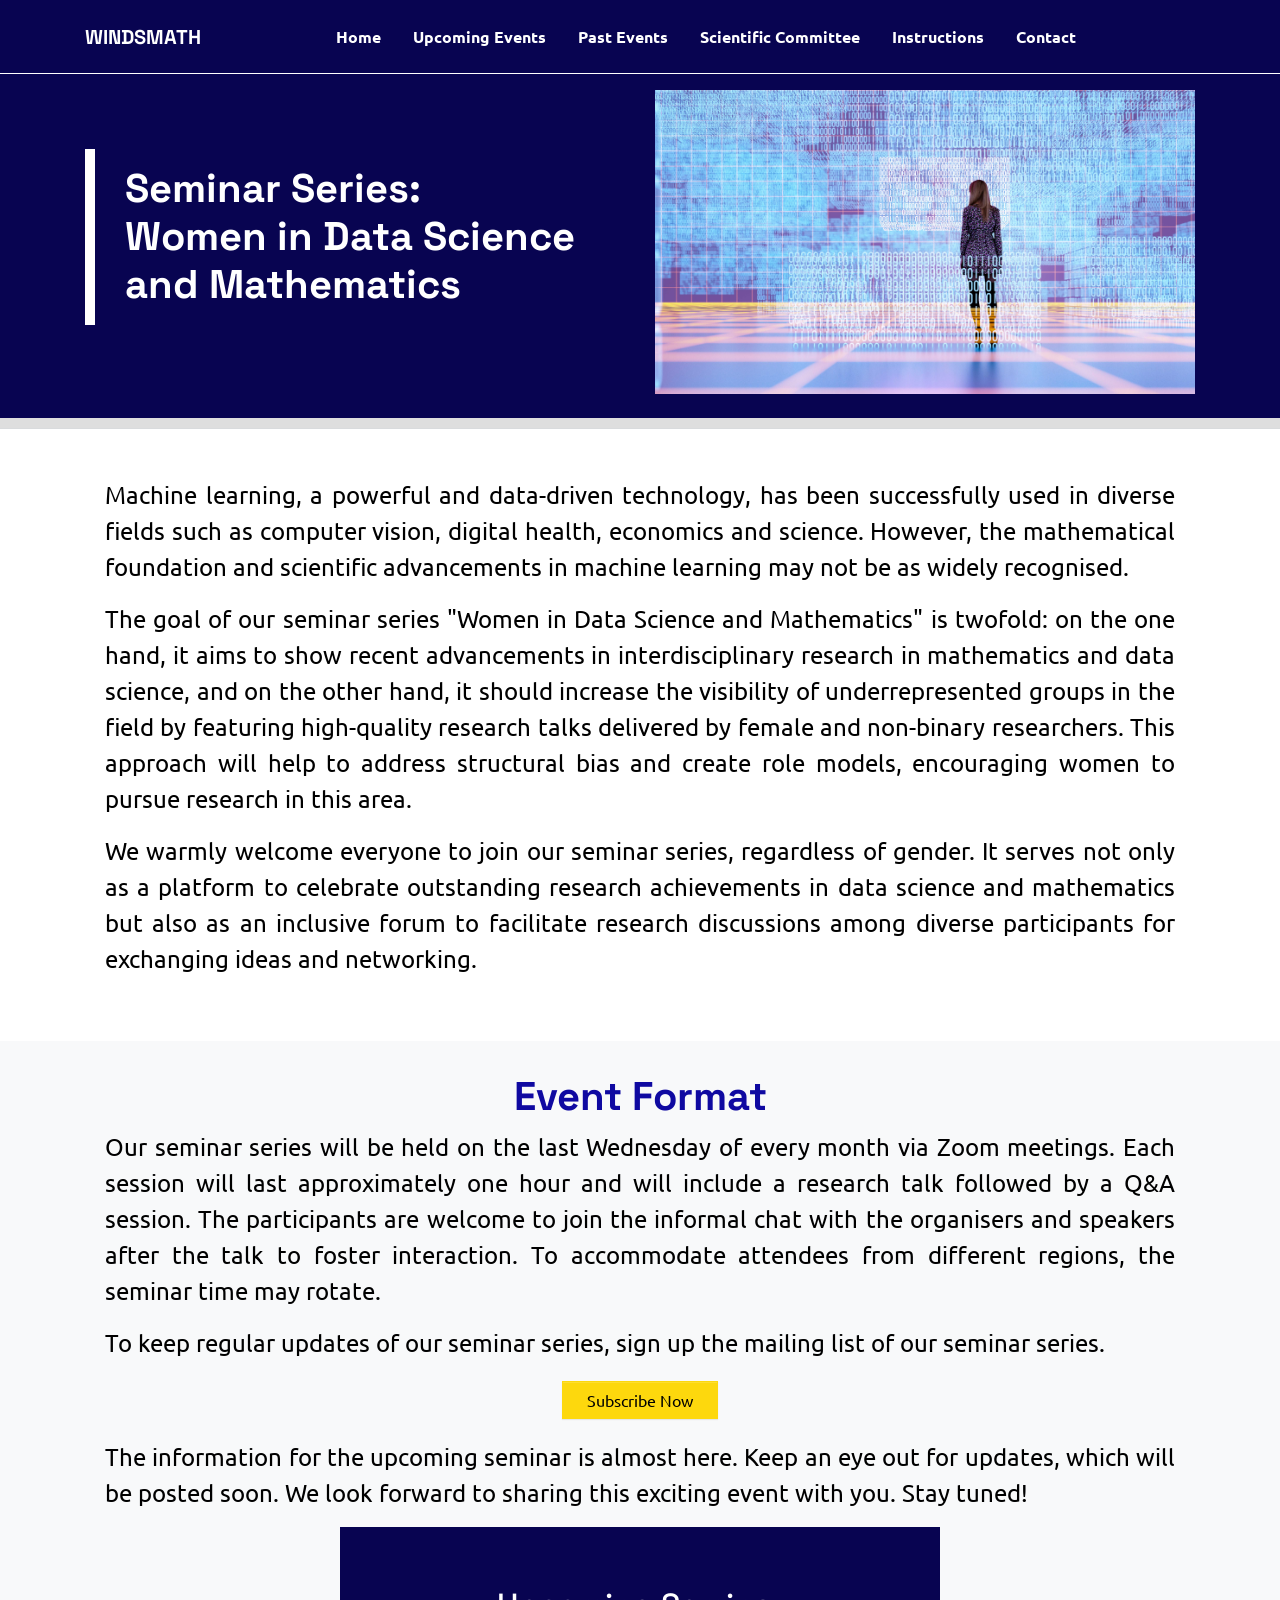
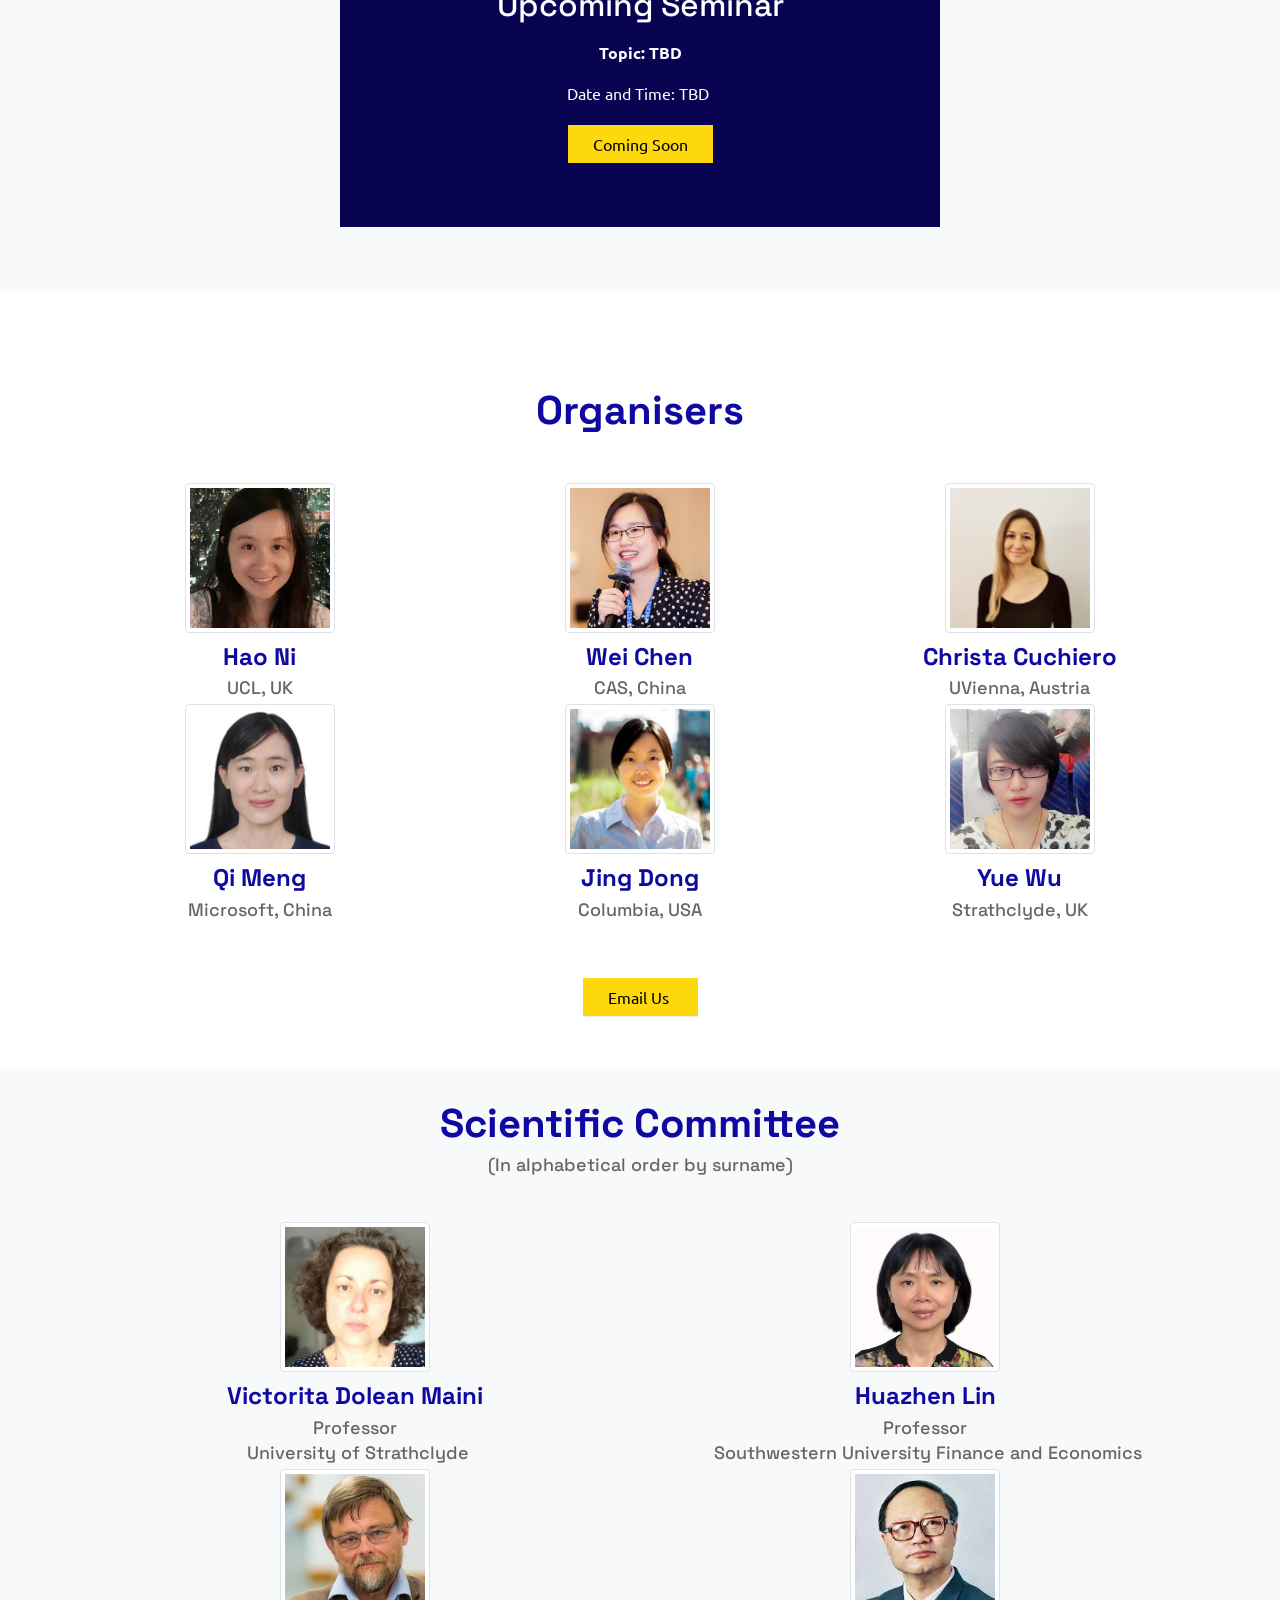
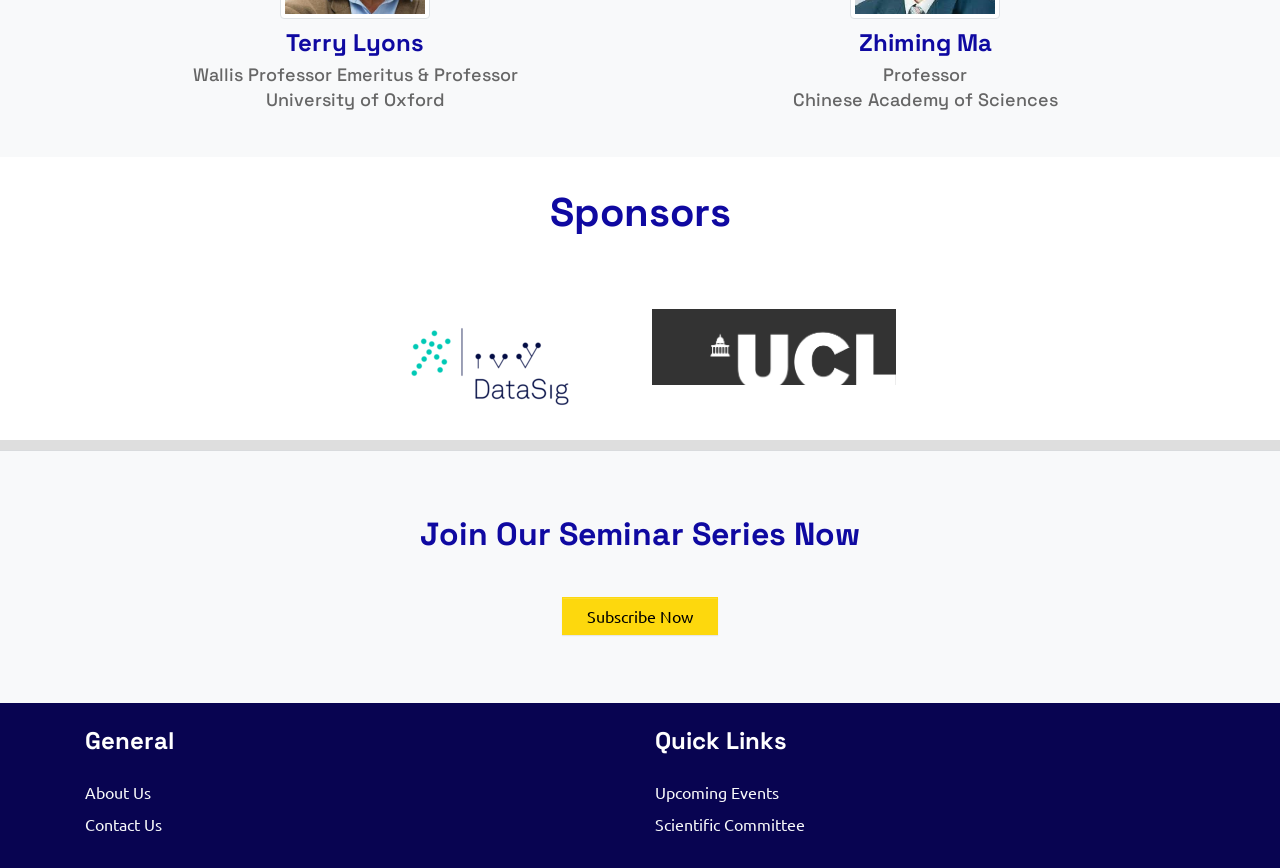
==== index.html @ 0c55e253 "1026finished" ====
<!DOCTYPE html>
<html lang="en">
    <head>
        <meta charset="utf-8">
        <meta http-equiv="X-UA-Compatible" content="IE=edge">
        <meta name="viewport" content="width=device-width, initial-scale=1, shrink-to-fit=no">
        <meta name="description" content="">
        <meta name="author" content="">
        <link rel="stylesheet" href="assets/css/app.css">
        <!-- Bootstrap core CSS -->
        <link href="bootstrap_theme/bootstrap.css" rel="stylesheet" type="text/css">
        <!-- Custom styles for this template -->
        <link rel="stylesheet" href="blocks.css">
        <link href="style.css" rel="stylesheet">
        <title>Women in Data Science and Mathematics</title>
        <script src="navbar.js"></script>
    </head>
    <body class="text-muted">
        <main>
            <nav class="bg-secondary navbar navbar-dark navbar-expand-lg shadow-none sticky-top"> 
                <div class="container"> <a class="align-items-center d-inline-flex fw-bold h4 mb-0 navbar-brand text-primary text-uppercase" href="#">
    <span class="text-white">WINDSMATH</span>
  </a>
                    <button class="navbar-toggler" type="button" data-toggle="collapse" data-target="#navbarNavDropdown-2" aria-controls="navbarNavDropdown-2" aria-expanded="false" aria-label="Toggle navigation"> <span class="navbar-toggler-icon"></span> 
</button>                   
                   <div class="collapse navbar-collapse" id="navbarNavDropdown-2"> 
                        <ul class="me-auto ms-auto navbar-nav"> 
                            <li class="nav-item"> <a class="nav-link p-lg-3 text-white" href="index.html"><strong>Home</strong></a> </li>
                            <li class="nav-item"> <a class="nav-link p-lg-3 text-white" href="upcoming_event.html"><strong>Upcoming Events</strong></a> </li>
                            <li class="nav-item"> <a class="nav-link p-lg-3 text-white" href="past_event.html"><strong>Past Events</strong></a> </li>
                            <li class="nav-item"> <a class="nav-link p-lg-3 text-white" href="index.html#scientific-section"><strong>Scientific Committee</strong></a> </li>
                            <li class="nav-item"> <a class="nav-link p-lg-3 text-white" href="Instructions.html"><strong>Instructions</strong></a> </li>
                            <li class="nav-item"> <a class="nav-link p-lg-3 text-white" href="contact.html"><strong>Contact</strong></a> </li>
                        </ul>            
                    </div>                     
                </div>                 
            </nav>
            
            
            <section class="pb-2 pt-3 text-center" style="background-color: #080451;">
  <div class="container pb-3">
    <div class="row align-items-center">
      <div class="col-md-10 col-lg-6 me-auto ms-auto text-start">
        <h2 class="fw-bold h1 text-white py-3" style="position: relative; padding-left: 1em;">
  <span style="position: absolute; top: 0; bottom: 0; left: 0; width: 0.25em; background-color: white;"></span>
  <span class="d-block">Seminar Series:</span>
  <span class="d-block">Women in Data Science and Mathematics</span>
</h2>
<!--        <div class="row justify-content-center">-->
                <div class="row">
          <div class="col-auto">
            
          </div>
        </div>
      </div>
      <div class="col-lg-6 d-none d-lg-block">
        <img src="img/background3.jpg" alt="Image" class="img-fluid">
      </div>
    </div>
  </div>
</section>
            <hr style="border-top: 10px solid gray; margin: 0;">
<section class="py-5" style="background-color: #FFFFFF;">
  <div class="container" style="text-align: justify;">
      <p class="container-1" style = "color: black">Machine learning, a powerful and data-driven technology, has been successfully used in diverse fields such as computer vision, digital health, economics and science. However, the mathematical foundation and scientific advancements in machine learning may not be as widely recognised.</p>
      <p class="container-1" style="color: black">The goal of our seminar series "Women in Data Science and Mathematics" is twofold: on the one hand, it aims to show recent advancements in interdisciplinary research in mathematics and data science, and on the other hand, it should increase the visibility of underrepresented groups in the field by featuring high-quality research talks delivered by female and non-binary researchers. This approach will help to address structural bias and create role models, encouraging women to pursue research in this area.</p>
      <p class="container-1" style="color: black">We warmly welcome everyone to join our seminar series, regardless of gender. It serves not only as a platform to celebrate outstanding research achievements in data science and mathematics but also as an inclusive forum to facilitate research discussions among diverse participants for exchanging ideas and networking.</p>
    </div>
</section>
            <section class="pb-2 pt-4 text-center text-white-50 bg-light" > 
                <div class="container pb-2 pt-2">
                    <h3 class="fw-bold h1 mb-2 text-primary">Event Format</h3>
                    
                    <p class="container-1" style="color: black">Our seminar series will be held on the last Wednesday of every month via Zoom meetings. Each session will last approximately one hour and will include a research talk followed by a Q&amp;A session. The participants are welcome to join the informal chat with the organisers and speakers after the talk to foster interaction. To accommodate attendees from different regions, the seminar time may rotate.</p>
                    <p class="container-1" style="color: black">To keep regular updates of our seminar series, sign up the mailing list of our seminar series. &nbsp;</p>
                    <div class="d-inline-flex flex-wrap gap-2 justify-content-center py-1 mb-3">
<a href="https://forms.office.com/e/7ZRLndfKfM" class="btn btn-primary pe-4 ps-4">Subscribe Now</a>
</div>
<!--                    <p class="container-1" style="color: black">To register for a specific event, simply click on the 'Event Registration' button. The next seminar information can be found as below.</p>-->
                    <p class="container-1" style="color: black">The information for the upcoming seminar is almost here. Keep an eye out for updates, which will be posted soon. We look forward to sharing this exciting event with you. Stay tuned!</p>
                    
                    
                     
              <div class="mx-auto mb-5 nextmeeting_size" style="background: #080451; background-size: cover; padding: 0px;">
        <div class="d-flex flex-column justify-content-center h-100 align-items-center text-white" style="background-color: #080451; height: 300px; padding: 10px;">
          <h2 class="text-center mb-3">Upcoming Seminar</h2>   
		          <p class="text-center"><a href="" style="color : white"><strong>Topic: TBD</strong></a></p>
<!--             <p class="text-center"><a href="event-details-1025.html" style="color : white"><strong>On Graph Limits as Models for Interaction Data</strong></a></p>-->
<!--               <p class="text-center"><a href="event-details-0705.html" style="color : white"><strong>Federated Learning and Distributional Robustness </strong></a></p>-->
            
<!--		          <p class="text-center"><a href="event-details-1025.html" style="color: white">Speaker:&nbsp;Prof. Sofia Olhede</a></p>-->
                  <p class="text-center"><a href="event-details-0426.html" style="color: white">Date and Time: TBD&nbsp;</a></p>
<!--            <p class="text-center">15:00 (BST), Oct 25th, 2023</p>-->
            <div class="d-inline-flex flex-wrap gap-2 justify-content-center py-1">
<!--              <a  href="https://forms.office.com/e/Vh6SAY3Hxi" class="btn btn-primary pe-4 ps-4">Event Registeration</a>-->
            <a  href="" class="btn btn-primary pe-4 ps-4">Coming Soon</a>
            </div>
        </div>
      </div>
                </div>                 
            </section>

            
<section class="py-5 text-center" style="background-color: #FFFFFF;">
  <div class="container py-5" >
      <h3 class="fw-bold h1 mb-5 text-primary">Organisers</h3>
    <div class="row">
    <!-- Add the personal profiles here -->

	<div class="col-4 text-center">
    <img src="img/HaoNi_pic.png" alt="Profile picture" class="img-thumbnail profile-picture">
        <h4 class="profile-name"><a href="https://iris.ucl.ac.uk/iris/browse/profile?upi=HNIXX56" target="_blank">Hao Ni</a></h4>
    <h5 class="profile-location-2">UCL, UK</h5>
	</div>
    
    <div class="col-4 text-center">
    <img src="img/weichen_pic.jpg" alt="Profile picture" class="img-thumbnail profile-picture">
        <h4 class="profile-name"><a href="https://weichen-cas.github.io/" target="_blank">Wei Chen</a></h4>
    <h5 class="profile-location-2">CAS, China</h5>
	</div>
            
    	<div class="col-4 text-center">
    <img src="img/Christa_Cuchiero_pic.jpg" alt="Profile picture" class="img-thumbnail profile-picture">
        <h4 class="profile-name"><a href="https://homepage.univie.ac.at/christa.cuchiero/" target="_blank">Christa Cuchiero</a></h4>
    <h5 class="profile-location-2">UVienna, Austria</h5>
	</div>
            
    	<div class="col-4 text-center">
    <img src="img/qimeng_pic.jpg" alt="Profile picture" class="img-thumbnail profile-picture">
     <h4 class="profile-name"><a href="https://www.microsoft.com/en-us/research/people/meq/" target="_blank">Qi Meng</a></h4>
    <h5 class="profile-location-2">Microsoft, China</h5>
	</div>
            
    	<div class="col-4 text-center">
    <img src="img/jingdong_picnew.jpg" alt="Profile picture" class="img-thumbnail profile-picture">
            <h4 class="profile-name"><a href="http://www.columbia.edu/~jd2736/" target="_blank">Jing Dong</a></h4>
    <h5 class="profile-location-2">Columbia, USA</h5>
            </div>
            
    <div class="col-4 text-center">
    <img src="img/wuyue_pic.png" alt="Profile picture" class="img-thumbnail profile-picture">
        <h4 class="profile-name"><a href="https://datasig.ac.uk/people/yue-wu" target="_blank">Yue Wu</a></h4>
    <h5 class="profile-location-2">Strathclyde, UK</h5>
	</div>                
                </div>   
           
    </div>
     <div class="d-inline-flex flex-wrap gap-2 justify-content-center py-1"><a href="mailto:windsmath@windsmath.com" class="btn btn-primary pe-4 ps-4">Email Us&nbsp;</a>
                    </div> 
</section>

            <section class="pb-2 pt-4 text-center text-white-50 bg-light" id = "scientific-section"> 
                <div class="container pb-2 pt-2">
                    <h3 class="fw-bold h1 text-primary">Scientific Committee</h3>
                    <h5 class="profile-location-2 mb-5">(In alphabetical order by surname)</h5>
 <div class="row">
     <div class="col-6 text-center">
    <img src="img/victorita.jpg" alt="Profile picture" class="img-thumbnail profile-picture">
      <h4 class="profile-name"><a href="https://www.strath.ac.uk/staff/doleanmainivictoritadr/" target="_blank">Victorita Dolean Maini</a></h4>
        <h5 class="profile-location-2">Professor</h5>
        <h5 class="profile-location-2">&nbsp;University of Strathclyde</h5>
    </div>
     <div class="col-6 text-center">
    <img src="img/huazhenlin.jpeg" alt="Profile picture" class="img-thumbnail profile-picture">
    <h4 class="profile-name"><a href="https://huazhenlin.com/index_en.html" target="_blank">Huazhen Lin</a></h4>
    <h5 class="profile-location-2">Professor</h5>
    <h5 class="profile-location-2">&nbsp;Southwestern University&nbsp;Finance and Economics</h5>
    </div>
 
  
</div>
 <div class="row">
      <div class="col-6 text-center">
    <img src="img/terry_img.png" alt="Profile picture" class="img-thumbnail profile-picture">
      <h4 class="profile-name"><a href="https://www.maths.ox.ac.uk/people/terry.lyons" target="_blank">Terry Lyons</a></h4>
<h5 class="profile-location-2">Wallis Professor Emeritus&nbsp;&amp; Professor</h5>
      <h5 class="profile-location-2">University of Oxford</h5>
  </div>

  <div class="col-6 text-center">
    <img src="img/zhimingma.jpeg" alt="Profile picture" class="img-thumbnail profile-picture">
    <h4 class="profile-name"><a href="http://homepage.amss.ac.cn/research/homePage/8eb59241e2e74d828fb84eec0efadba5/myHomePage.html" target="_blank">Zhiming Ma</a></h4>
    <h5 class="profile-location-2">Professor</h5>
      <h5 class="profile-location-2">Chinese Academy of Sciences</h5>
<h5 class="profile-location-2">&nbsp;</h5>
    </div>
</div>

              
                </div>                 
            </section>
            <section class="pb-3 pt-3 text-center" id="sponsors-section">
                <div class="container pt-3"> 
                    <h3 class="fw-bold h1 mb-5 text-capitalize text-primary">Sponsors</h3>
                    <div class="g-4 justify-content-center row row-cols-lg-4 row-cols-sm-2"> 
                        <div>
                            <div class="bg-white pe-3 pt-4">
                                 <img src="img/datasig_logo.png" alt="Image" class="img-fluid">
                            </div>                             
                        </div>
                        <div>
                            <div class="bg-white pe-3 pt-4">
                                 <img src="img/UCL_logo.png" alt="Image" class="img-fluid">
                            </div>                             
                        </div>                      
                    </div>                     
                </div>
            </section>
             <hr style="border-top: 10px solid gray; margin: 0;">
            <section class="text-center text-white-50 bg-light py-5" id="Join-section">
                <div class="container pb-3 pt-3 text-purple"> 
                    <h2 class="fw-bold h2 mb-4">Join Our Seminar Series Now</h2>
                    <div class="pt-3" style="text-align: center;">
    <div class="d-inline-flex flex-wrap gap-2 justify-content-center py-1">
<a href="https://forms.office.com/e/7ZRLndfKfM" class="btn btn-primary pe-4 ps-4">Subscribe Now</a>
</div> 
<div id="hiddenScriptContainer"></div>
    <script>
  var script = document.createElement('script');
  script.src = '//clustrmaps.com/map_v2.js?d=S1LIuqrH5wi8SovBZaiZa2ysoow1sAW_JHoRb-MH3GM&cl=ffffff&w=a';
  document.getElementById('hiddenScriptContainer').appendChild(script);
</script>                    
  <script type="text/javascript">
    var z7kbgcz18wyqy1;
    (function(d, t) {
      var s = d.createElement(t),
        options = {
          'userName':'windsmath',
          'formHash':'z7kbgcz18wyqy1',
          'autoResize':true,
          'height':'736',
          'async':true,
          'host':'wufoo.com',
          'header':'show',
          'ssl':true
        };
      s.src = ('https:' == d.location.protocol ?'https://':'http://') + 'secure.wufoo.com/scripts/embed/form.js';
      s.onload = s.onreadystatechange = function() {
        var rs = this.readyState;
        if (rs)
          if (rs != 'complete')
            if (rs != 'loaded') return;
        try {
          z7kbgcz18wyqy1 = new WufooForm();
          z7kbgcz18wyqy1.initialize(options);
          z7kbgcz18wyqy1.display();
        } catch (e) {}
      };
      var scr = d.getElementsByTagName(t)[0],
        par = scr.parentNode;
      par.insertBefore(s, scr);
    })(document, 'script');
  </script>
</div>
                </div>                 
            </section>
            
            <footer class="bg-secondary pt-2 text-white"> 
                <div class="container"> 
                    <div class="row">                        
                        <div class="col-md col-sm-6 py-3"> 
                            <h2 class="fw-bold h4 mb-4 text-white">General</h2> 
                            <ul class="list-unstyled"> 
                                <li class="mb-2"> <a href="index.html" class="link-light">About Us</a> 
                                </li>                                 
                                <li class="mb-2"> <a href="contact.html" class="link-light">Contact Us</a> 
                                </li>                                 
                            </ul>                             
                        </div>                         
                        <div class="col-md col-sm-6 py-3"> 
                            <h2 class="fw-bold h4 mb-4 text-white">Quick Links</h2> 
                            <ul class="list-unstyled"> 
                                <li class="mb-2"> <a href="upcoming_event.html" class="link-light">Upcoming Events</a> 
                                </li>
                                <li class="mb-2"> <a href="index.html#scientific-section" class="link-light">Scientific Committee</a> 
                                </li>                                 
                            </ul>                             
                        </div>                                             
                    </div>                                        
                </div>                 
            </footer>
        </main>
        <script src="assets/js/app.js"></script>
        <!-- <script src="assets/js/popper.min.js"></script>
        <script src="bootstrap/js/bootstrap.min.js"></script> -->
        <script>
  function scrollToNextSection() {
    var nextSection = document.getElementById("Join-section");
    nextSection.scrollIntoView({ behavior: "smooth" });
  }
</script>
    </body>
</html>
---- blocks.css ----
.proportions-box-square {
    position: relative;
    padding: 100% 0 0 !important;
    height: 0;
}

.proportions-box-content {
    width: 100%;
    height: 100%;
    top: 0;
    left: 0;
    position: absolute;
}

.background-cover {
    background-size: cover;
    background-repeat: no-repeat;
    background-position: center center;
}

.background-left-top {
    background-position: left top;
}

.background-left-center {
    background-position: left center;
}

.background-left-bottom {
    background-position: left bottom;
}

.background-right-top {
    background-position: right top;
}

.background-right-center {
    background-position: right center;
}

.background-right-bottom {
    background-position: right bottom;
}

.background-center-top {
    background-position: center top;
}

.background-center-center {
    background-position: center center;
}

.background-center-bottom {
    background-position: center bottom;
}

.border-width-1 {
    border-width: 1px !important;
}

.border-width-2 {
    border-width: 2px !important;
}

.border-width-3 {
    border-width: 3px !important;
}

.border-width-4 {
    border-width: 4px !important;
}

.border-width-6 {
    border-width: 6px !important;
}

.border-width-8 {
    border-width: 8px !important;
}

.border-width-12 {
    border-width: 12px !important;
}

.border-width-16 {
    border-width: 16px !important;
}

.border-width-24 {
    border-width: 24px !important;
}

.image-fit {
    object-fit: contain;
    object-position: center center;
}

.image-fit-left-top {
    object-position: left top;
}

.image-fit-left-center {
    object-position: left center;
}

.image-fit-left-bottom {
    object-position: left bottom;
}

.image-fit-right-top {
    object-position: right top;
}

.image-fit-right-center {
    object-position: right center;
}

.image-fit-right-bottom {
    object-position: right bottom;
}

.image-fit-center-top {
    object-position: center top;
}

.image-fit-center-center {
    object-position: center center;
}

.image-fit-center-bottom {
    object-position: center bottom;
}

.transition {
    transition: all 0.25s ease-in;
}

.transition-slow {
    transition: all 0.5s ease-in;
}

.transition-very-slow {
    transition: all 1s ease-in;
}

.line-height-1 {
    line-height: 1 !important;
}

.opacity-100 {
    opacity: 1 !important;
}

.opacity-85 {
    opacity: 0.85 !important;
}

.opacity-75 {
    opacity: 0.75 !important;
}

.opacity-50 {
    opacity: 0.50 !important;
}

.opacity-25 {
    opacity: 0.25 !important;
}

.opacity-0 {
    opacity: 0 !important;
}
---- style.css ----
.container-1 {
  font-size: 18pt;
  color: #0F09A1;
  text-align: justify;
}
iframe {
  max-width: 100%;
  max-height: 80%
}
@media (max-width : 767px ){
    body.poster {
        margin-top: 60vh;
    }
    .container-1 {
    font-size: 12pt;
  }
}
.hoverable {
  cursor: pointer;
}

.hidden {
  display: none;
}

body.poster {
    background-attachment: fixed;
}

.top-5 {
    top: 5px;
}
.profile-picture {
    width: 150px;
    height: 150px;
}

/* Default style for profile names and locations */
.profile-name {
  font-size: 24px;
  font-weight: bold;
  color: #333;
  margin-top: 10px;
}

.profile-location {
  font-size: 18px;
  color: #666;
  margin-bottom: 20px;
}

.profile-location-2 {
  font-size: 18px;
  color: #666;
  margin-bottom: 7px;
    line-height: 1;
}

.profile-name a {
  color: #0F09A1;
  text-decoration: none;
  border-bottom: none;
}

.profile-name a:hover {
  color: #4BD1A0;
}

/* Style for larger screens */
@media (min-width: 768px) {
  .profile-picture {
    width: 150px;
    height: 150px;
  }
}

/* Style for smaller screens */
@media (max-width: 767px) {
  .profile-name {
    font-size: 14px;
    margin-top: 5px;
  }

  .profile-location {
    font-size: 8px;
    margin-bottom: 10px;
      line-height: 0.5;
  }
    .profile-location-2 {
    font-size: 8px;
        margin-bottom: 10px;
    margin-bottom: 5px;
  }

  .profile-picture {
    width: 100px;
    height: 100px;
  }
}
.upcoming-event {
  margin-top: 50px; /* adjust the margin to your liking */
}


.event-block {
  display: flex;
  background-color: #F1EEE6;
  padding: 20px;
  border-radius: 10px;
  transition: background-color 0.3s ease-in-out;
}

.event-block:hover {
  background-color: #FBF8F0;
}

.past-event-block {
  display: flex;
  background-color: #F1EEE6;
  padding: 20px;
  border-radius: 10px;
  transition: background-color 0.3s ease-in-out;
}

.past-event-block:hover {
  background-color: #FBF8F0;
}

.event-block img {
  width: 150px;
  height: 150px;
  border-radius: 50%;
  margin-right: 20px;
  margin-left: 100px; /* add margin to the left side */
}

.event-details h2 {
  font-size: 24px;
  margin-bottom: 10px;
}

.event-details p {
  font-size: 18px;
  margin-bottom: 5px;
}
.black-text {
  color: black;
}

.event-link {
  color: black;
  text-decoration: none;
}

.event-link:hover {
  color: black;
  text-decoration: none;
}
/* Style for the event details section */
.event-details {
  display: flex;
  flex-direction: column;
  margin: 20px;
}

.event-title {
  font-size: 36px;
  color: black;
}

.event-subtitle {
  font-size: 24px;
  color: black;
}

.event-date {
  font-size: 24px;
  color: black;
}

.event-body {
  display: flex;
  margin-top: 50px;
}

.speaker-pic img {
  width: 400px;
  height: 400px;
  border-radius: 50%;
  margin-right: 50px;
}

.og_all-pic img {
  width: 300px;
  height: 400px;
  margin-right: 50px;
}


.event-info {
  flex: 1;
}

.event-info .event-section-title {
  font-size: 28px;
  margin-bottom: 10px;
  color: black;
}

.event-info .event-section-text {
  font-size: 24px;
  margin-bottom: 20px;
  color: black;
    text-align: justify;
}

.speaker-info {
  list-style: none;
  font-size: 24px;
  margin-left: 0;
  padding-left: 0;
}

.speaker-info-item {
  margin-bottom: 5px;
  color: black;
    text-align: justify;
}
 @media (max-width: 1209px) {
    .past-event-block {
      flex-direction: column;
      align-items: stretch;
    }
    
    .past-event-details {
      margin: 0;
    }
  }

@media (max-width: 420px) {
  h2.text-center {
    font-size: 16px;
  }
     h3.text-center {
    font-size: 16px;
        
  }
    h4.text-center {
    font-size: 16px;
        
  }
  p.text-center {
    font-size: 12px;
  }
    
     h1.event-title {
    font-size: 18px;
    margin-top: 20px; /* 增加段前距 */
  }
    li.event-title {
    font-size: 18px;
    margin-top: 20px; /* 增加段前距 */
  }
    li.speaker-info-item{
    font-size: 18px;
  }
  .speaker-pic img {
  width: 100px !important;
  height: 100px !important;
  margin-right: 0px !important;   
}
    .event-info .event-section-title {
  font-size: 18px;
  margin-bottom: 10px;
  color: black;
       
}
      .event-info .event-section-text {
  font-size: 12px;
  margin-bottom: 10px;
  color: black;
}
    .event-info .speaker-info-item {
  font-size: 12px;
  margin-bottom: 10px;
  color: black;
}
    .event-block img {
  width: 100px;
  height: 100px;
  border-radius: 50%;
  margin-right: 20px;
  margin-left: 40px; /* add margin to the left side */
}
    .event-details {
    margin-left: 0px;
      margin-right: 0px;  
  }
    .event-block img {
     margin-left: 0px;
      margin-right: 0px;  
    margin-bottom: 0px;
  }
    container     
    .event-block {
    display: flex;
    flex-direction: column;
    align-items: center;
        justify-content: center;
        
  }

    p.event-subtitle{
       font-size: 12px; 
    }
    
    p.event-date{
       font-size: 12px; 
    }
    .event-details h2 {
  font-size: 15px;
}

.event-details h4 {
  font-size: 12px;
}

.event-details p {
  font-size: 8px;
}
}
@media (max-width: 767px) {
  .speaker-pic img {
  width: 250px;
  height: 250px;
  margin-right: 20px ;
}
    .event-body {
    flex-direction: column;
    align-items: center;
  }
}

p.index_big_time {
    font-size: 25px;
    margin-top: 30px ;
    margin-bottom: 30px ;
}
div.nextmeeting_size{
    width:750px;
    height:300px;
}
.logo_style {
   width: 40px;
   height: 40px;
}

.my-list {
  list-style-type: none;
  padding: 0;
}

.my-list li::before {
  content: "\2022"; /* Use a bullet point character */
  font-size: 1.2em;
  margin-right: 0.5em;
  color: #007bff; /* Use a blue color for the bullet point */
}

@media (max-width: 1400px) {
    div.nextmeeting_size{
    width:600px;
}
    p.container-1{
        margin-left: 20px;
        margin-right:20px;
    }
}

@media (max-width : 1061px ){
    p.index_big_time {
    font-size: 22px ;
    margin-top: 20px ;
    margin-bottom: 20px ;
}
    div.nextmeeting_size{
    width:450px;
}
    .speaker-pic img {
  width: 250px;
  height: 250px;
  margin-right: 20px ;
}
}

@media (max-width: 768px) {
    p.index_big_time {
    font-size: 18px ;
    margin-top: 15px ;
    margin-bottom: 15px ;
}
     div.nextmeeting_size{
    width:450px;
}

}

@media (max-width: 420px) {
    p.index_big_time {
    font-size: 18px ;
    margin-top: 15px ;
    margin-bottom: 15px ;
}
     div.nextmeeting_size{
    width:280px;
     height:200px;
}
    .flex-column .text-center {
            margin: 0px ;
  }
    .btn-register-talk {
    display: none;
  }  
    p.container-1{
        margin-left: 0px;
        margin-right:0px;
    }
        .logo_style {
   width: 20px;
   height: 20px;
}
}
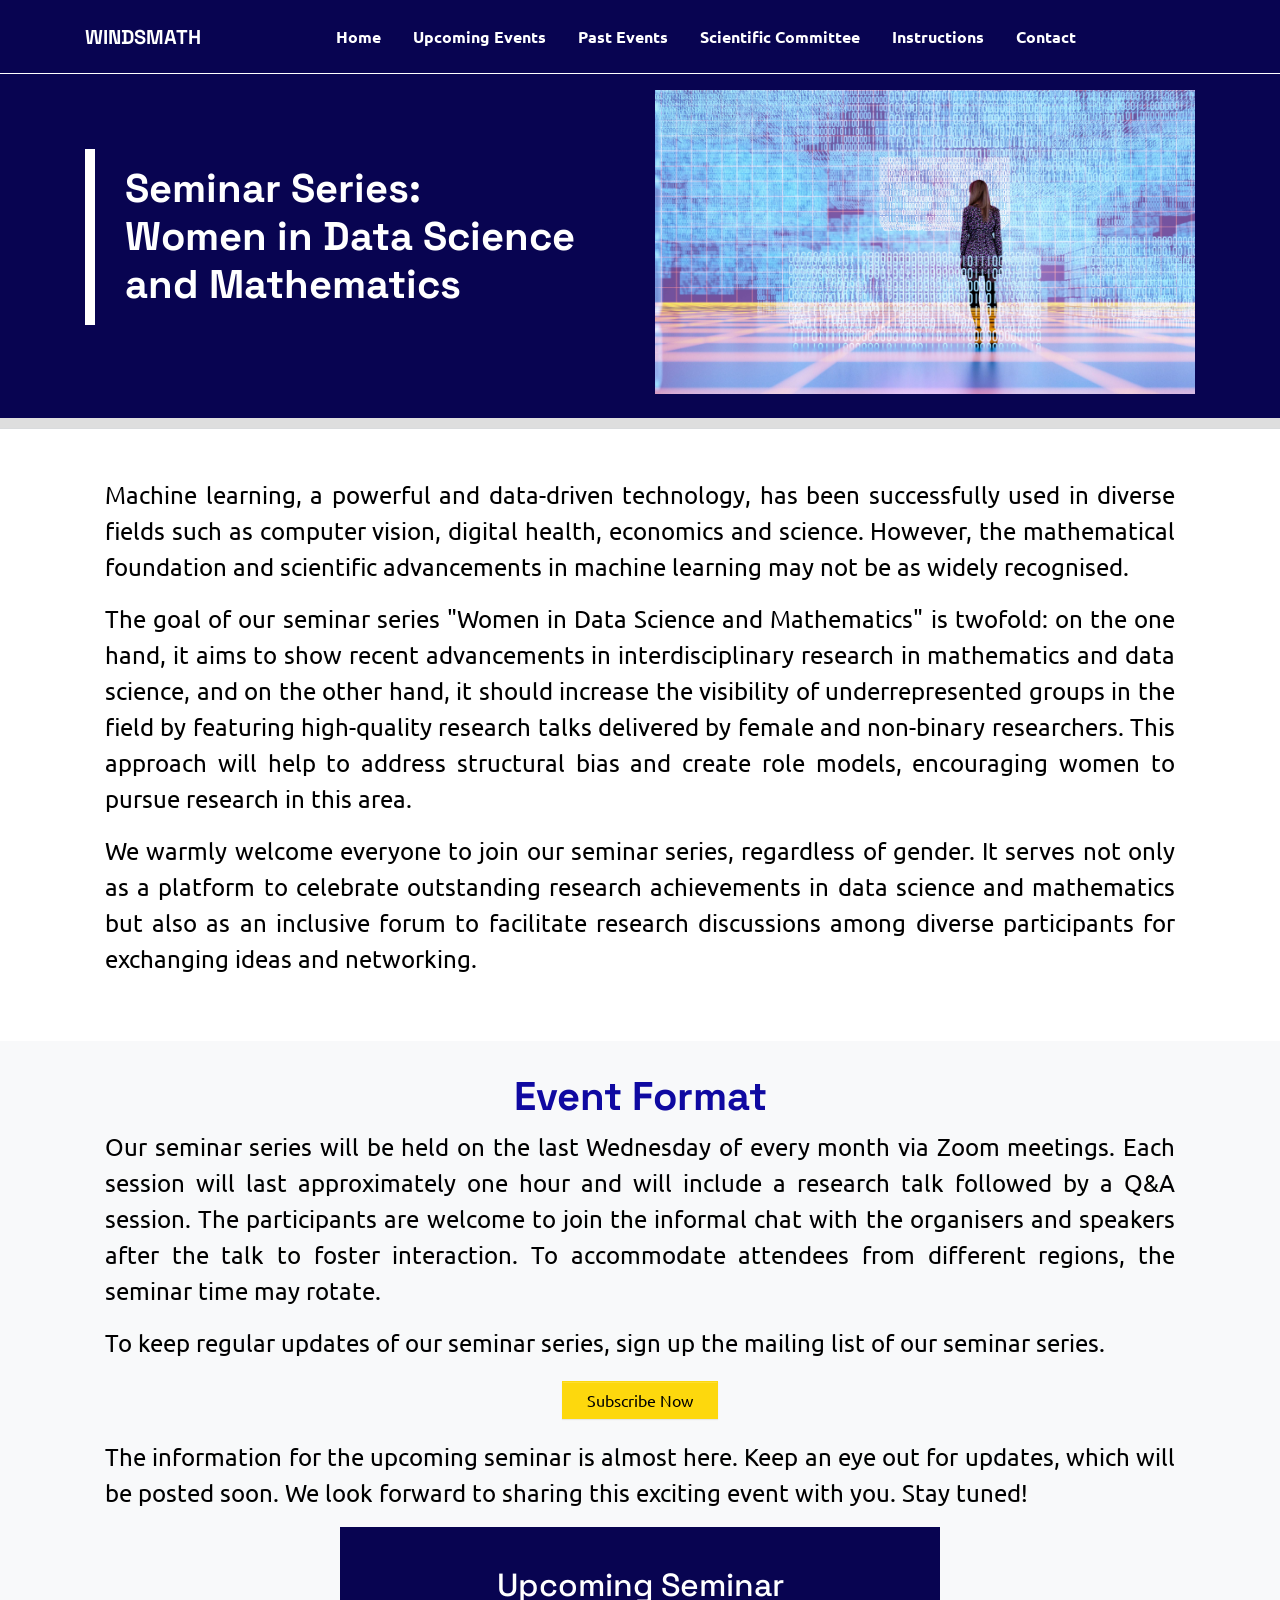
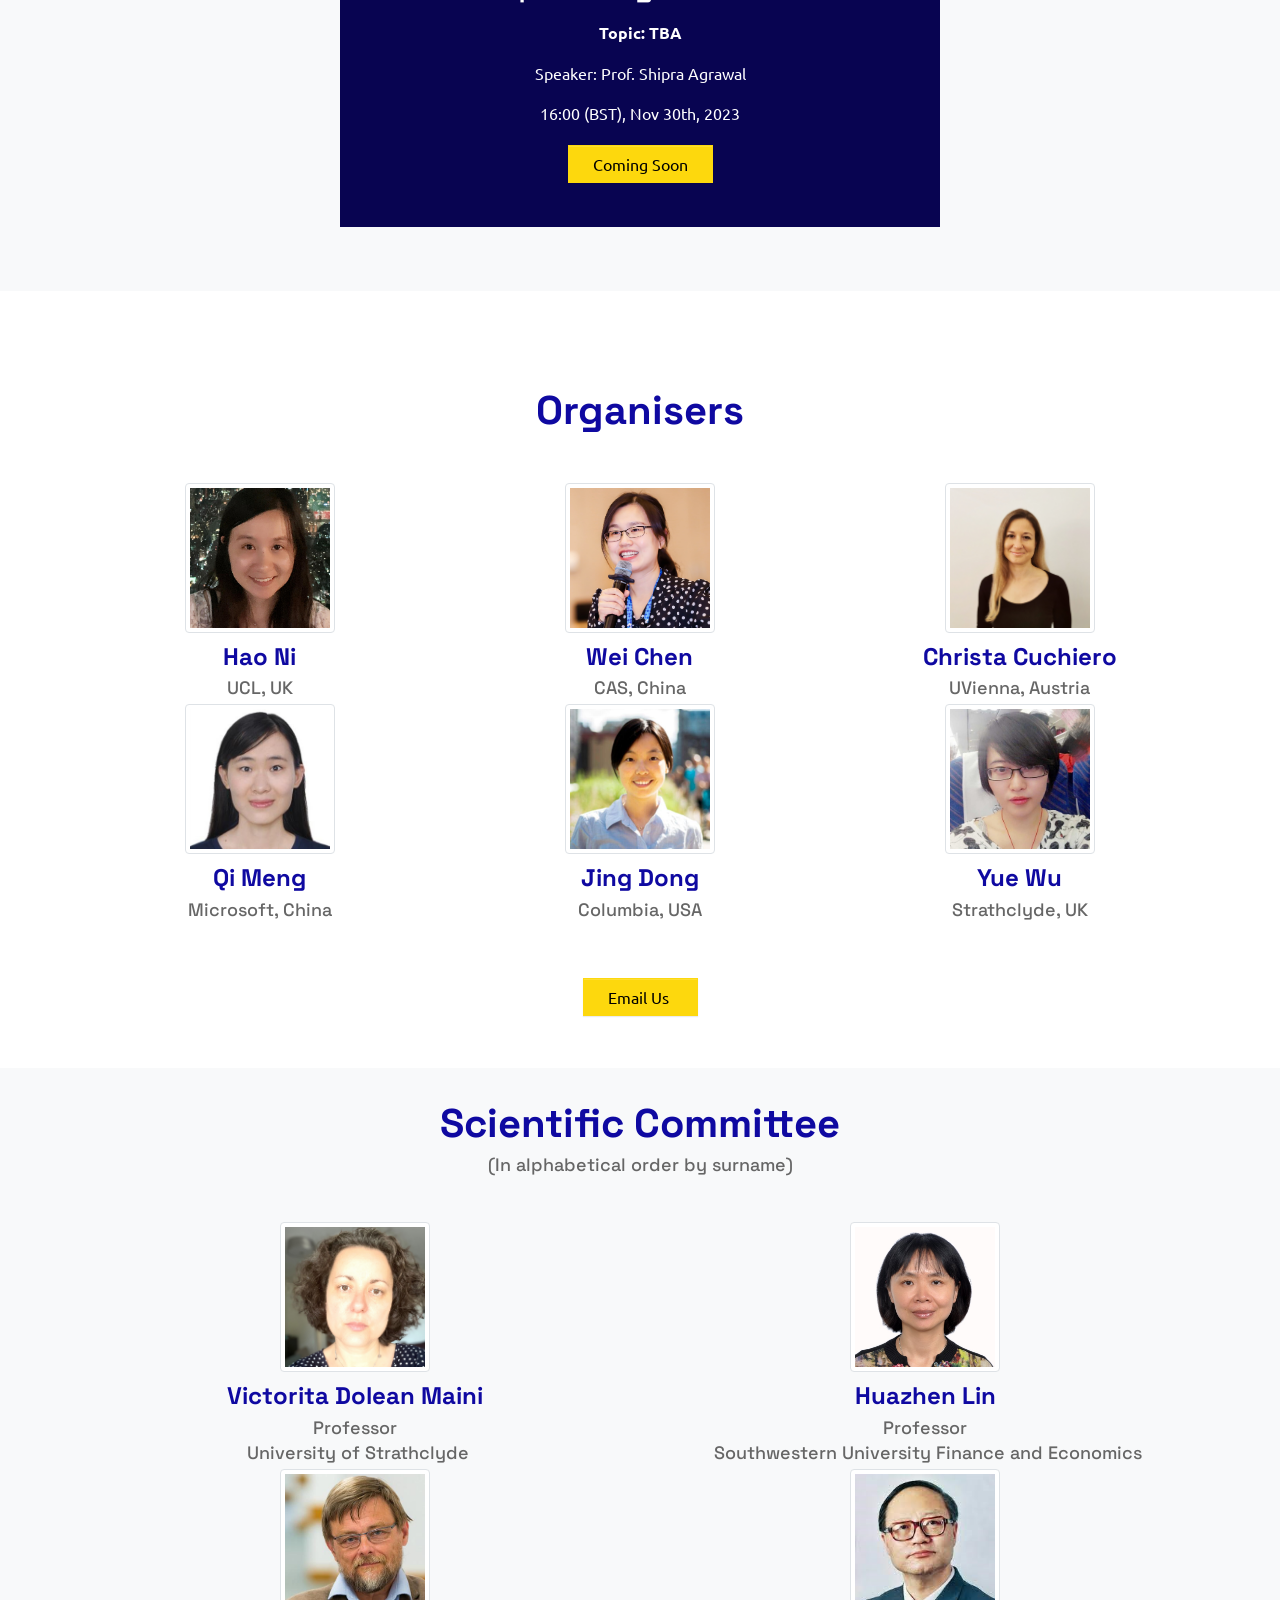
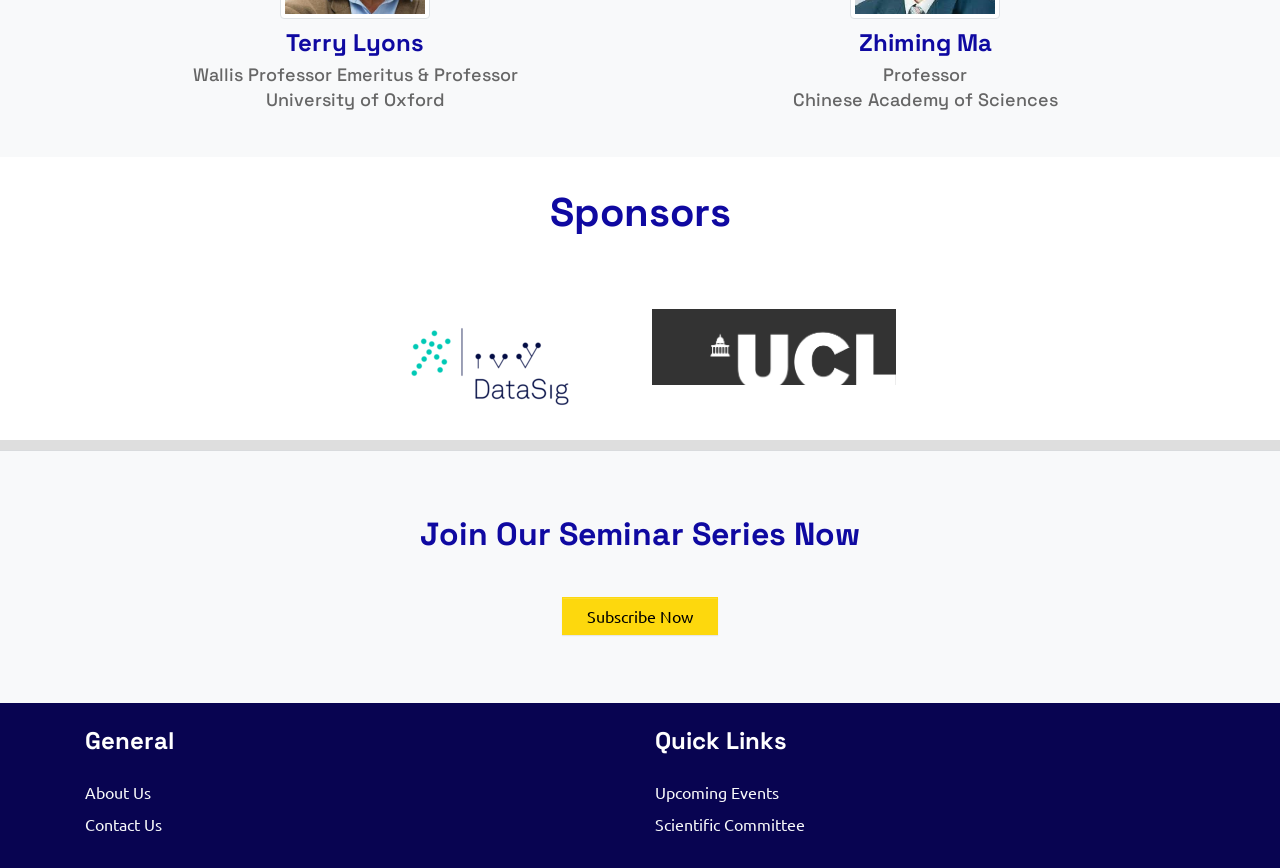
==== commit 03269879: "1030 up" ====
--- a/index.html
+++ b/index.html
@@ -84,13 +84,13 @@
               <div class="mx-auto mb-5 nextmeeting_size" style="background: #080451; background-size: cover; padding: 0px;">
         <div class="d-flex flex-column justify-content-center h-100 align-items-center text-white" style="background-color: #080451; height: 300px; padding: 10px;">
           <h2 class="text-center mb-3">Upcoming Seminar</h2>   
-		          <p class="text-center"><a href="" style="color : white"><strong>Topic: TBD</strong></a></p>
+		          <p class="text-center"><a href="" style="color : white"><strong>Topic: TBA</strong></a></p>
 <!--             <p class="text-center"><a href="event-details-1025.html" style="color : white"><strong>On Graph Limits as Models for Interaction Data</strong></a></p>-->
 <!--               <p class="text-center"><a href="event-details-0705.html" style="color : white"><strong>Federated Learning and Distributional Robustness </strong></a></p>-->
             
-<!--		          <p class="text-center"><a href="event-details-1025.html" style="color: white">Speaker:&nbsp;Prof. Sofia Olhede</a></p>-->
-                  <p class="text-center"><a href="event-details-0426.html" style="color: white">Date and Time: TBD&nbsp;</a></p>
-<!--            <p class="text-center">15:00 (BST), Oct 25th, 2023</p>-->
+		          <p class="text-center"><a href="event-details-1130.html" style="color: white">Speaker:&nbsp;Prof. Shipra Agrawal</a></p>
+<!--                  <p class="text-center"><a href="event-details-0426.html" style="color: white">Date and Time: TBD&nbsp;</a></p>-->
+            <p class="text-center">16:00 (BST), Nov 30th, 2023</p>
             <div class="d-inline-flex flex-wrap gap-2 justify-content-center py-1">
 <!--              <a  href="https://forms.office.com/e/Vh6SAY3Hxi" class="btn btn-primary pe-4 ps-4">Event Registeration</a>-->
             <a  href="" class="btn btn-primary pe-4 ps-4">Coming Soon</a>
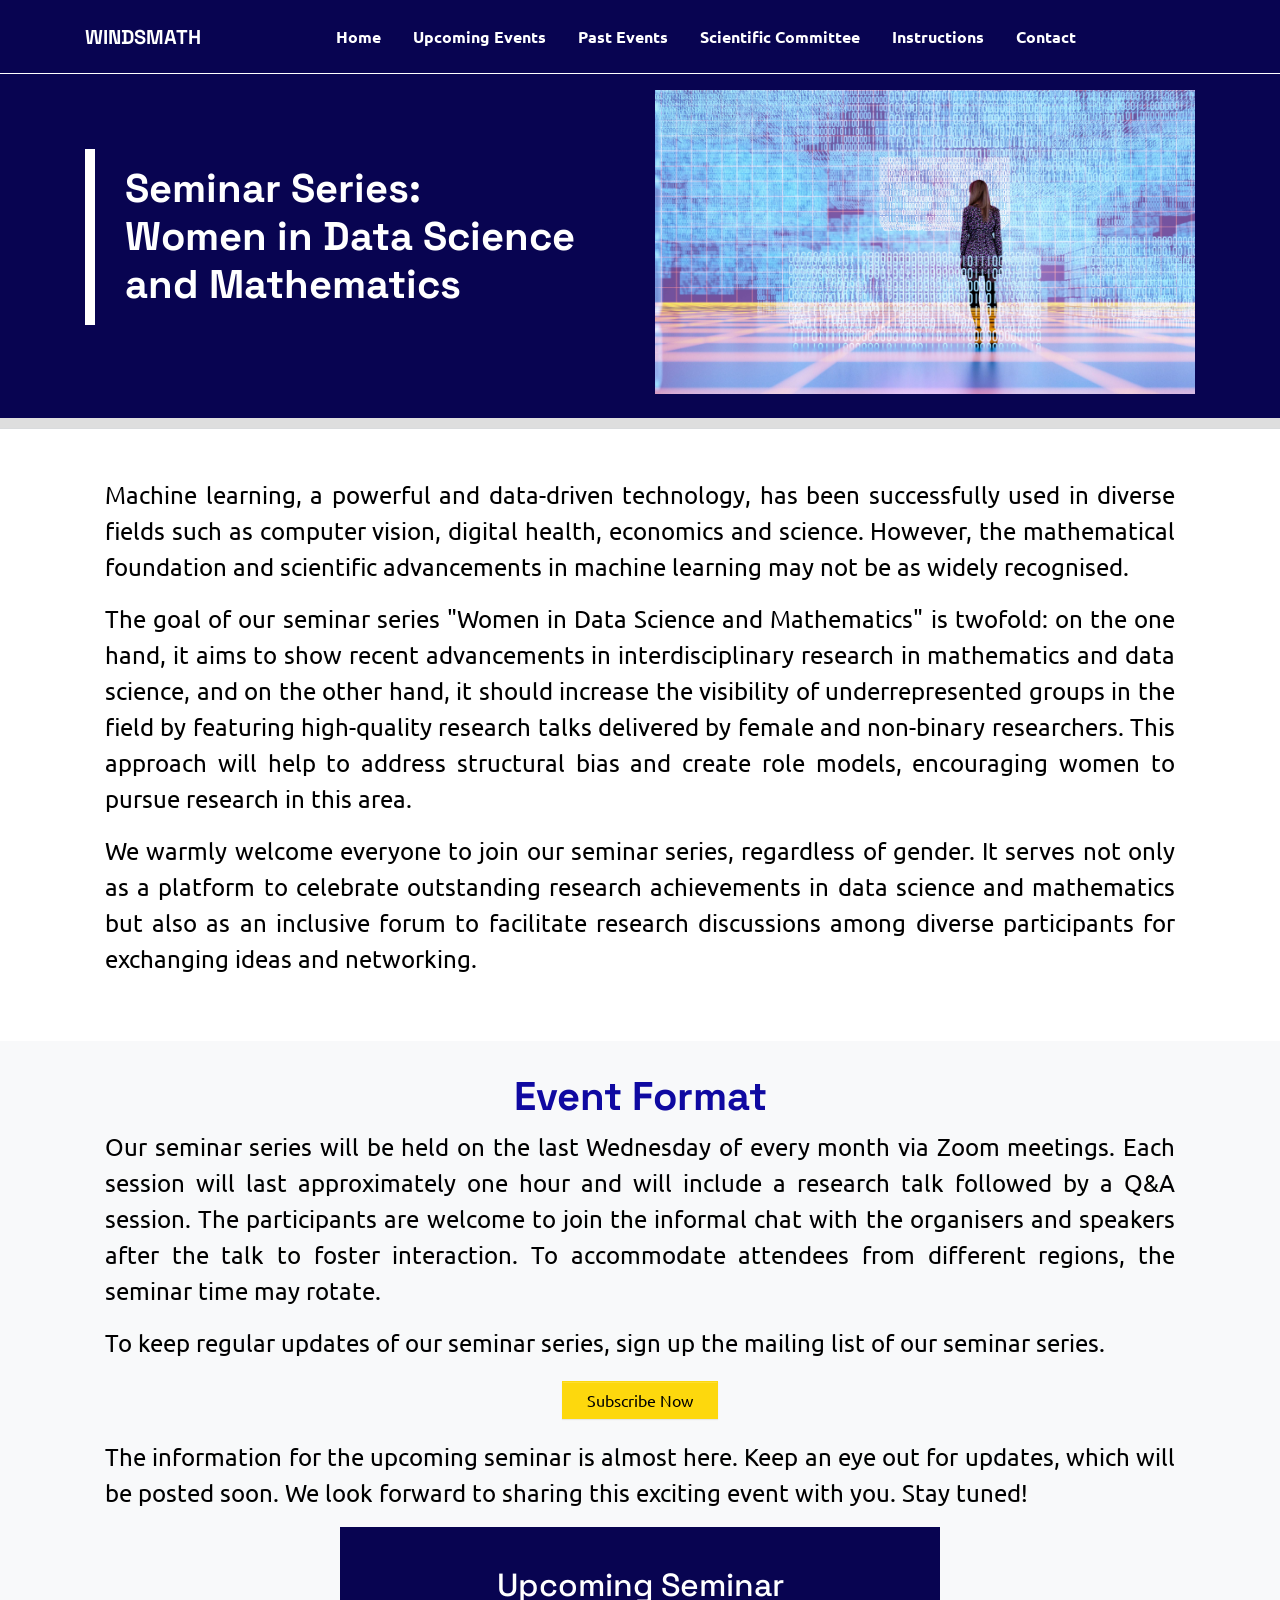
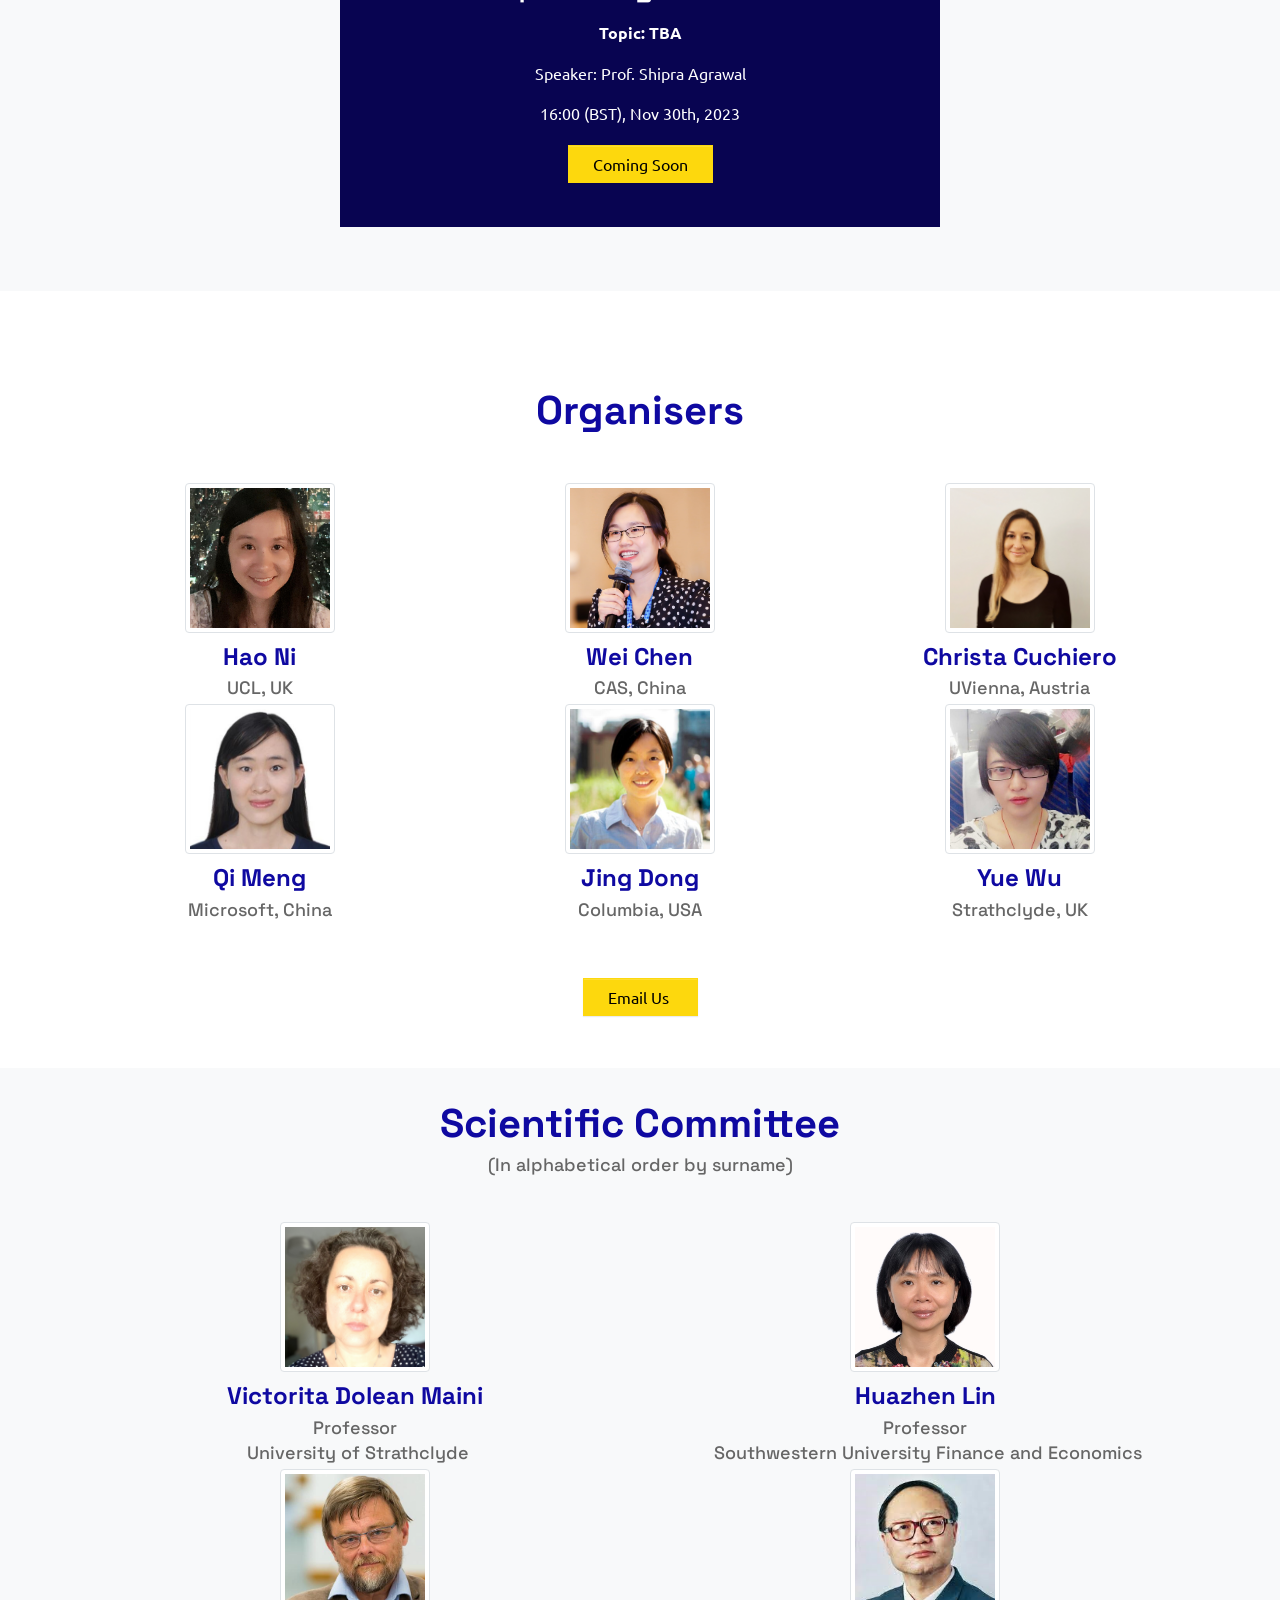
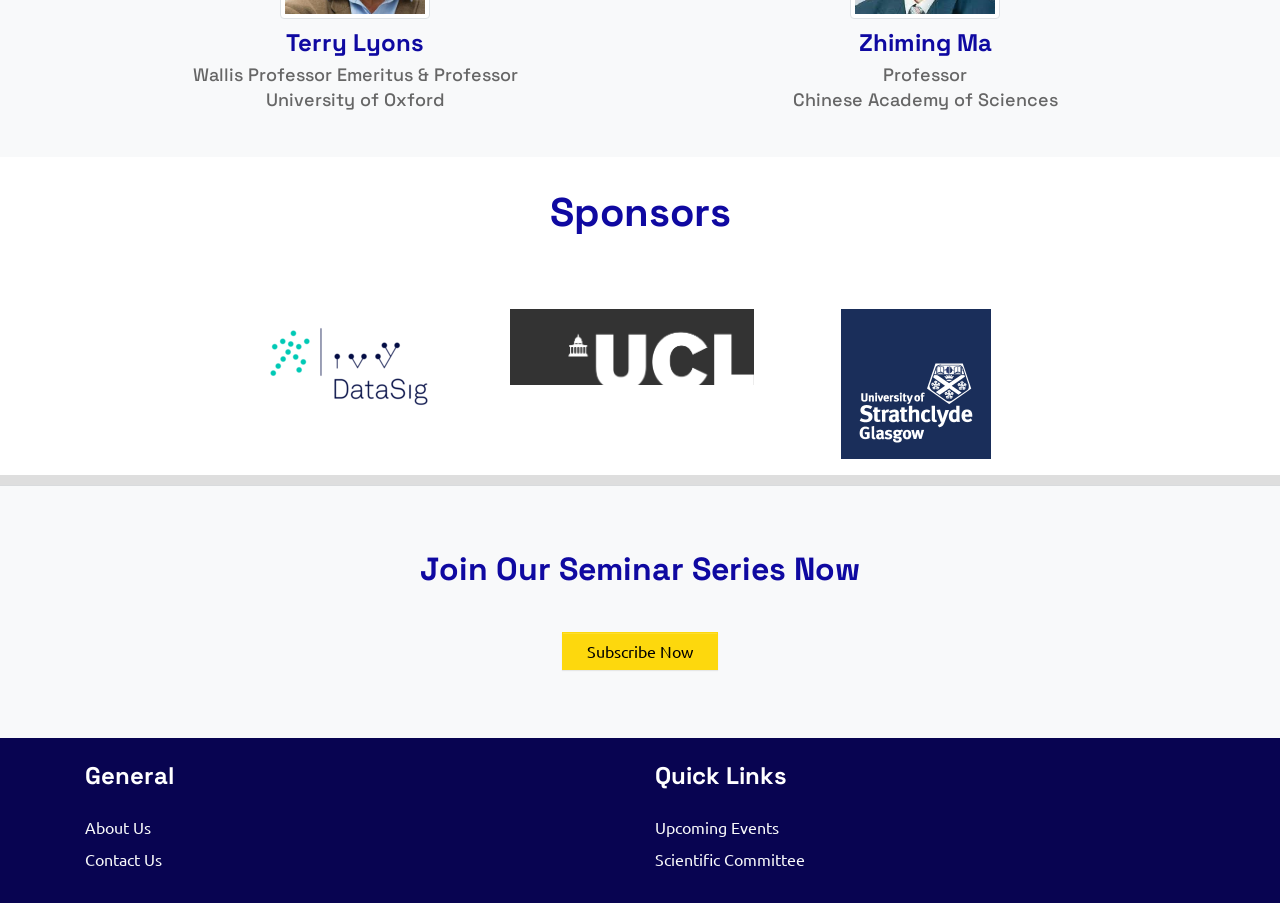
==== commit 50f23c5e: "add a now Sponsors" ====
--- a/index.html
+++ b/index.html
@@ -202,7 +202,12 @@
                             <div class="bg-white pe-3 pt-4">
                                  <img src="img/UCL_logo.png" alt="Image" class="img-fluid">
                             </div>                             
-                        </div>                      
+                        </div>   
+                        <div>
+                            <div class="bg-white pe-3 pt-4">
+                                 <img src="img/strath.webp" alt="Image" class="img-fluid">
+                            </div>                             
+                        </div>       
                     </div>                     
                 </div>
             </section>
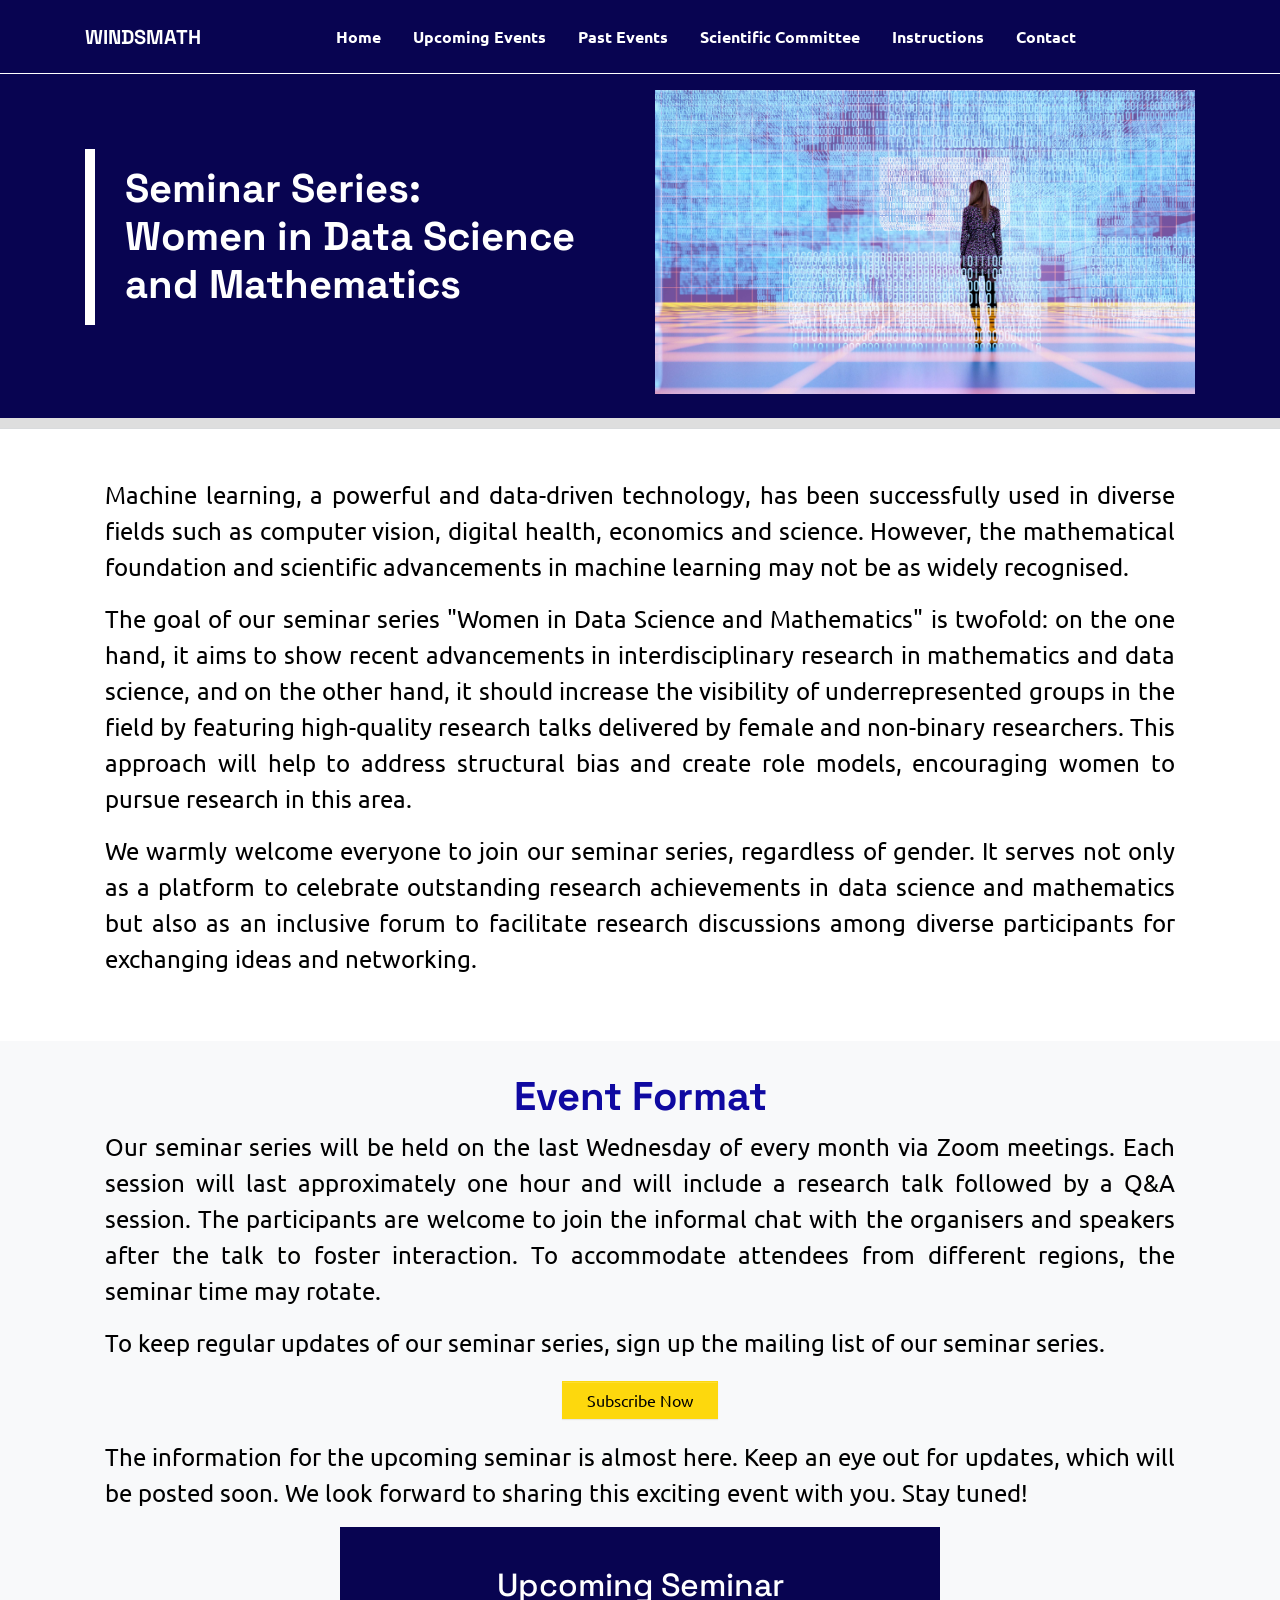
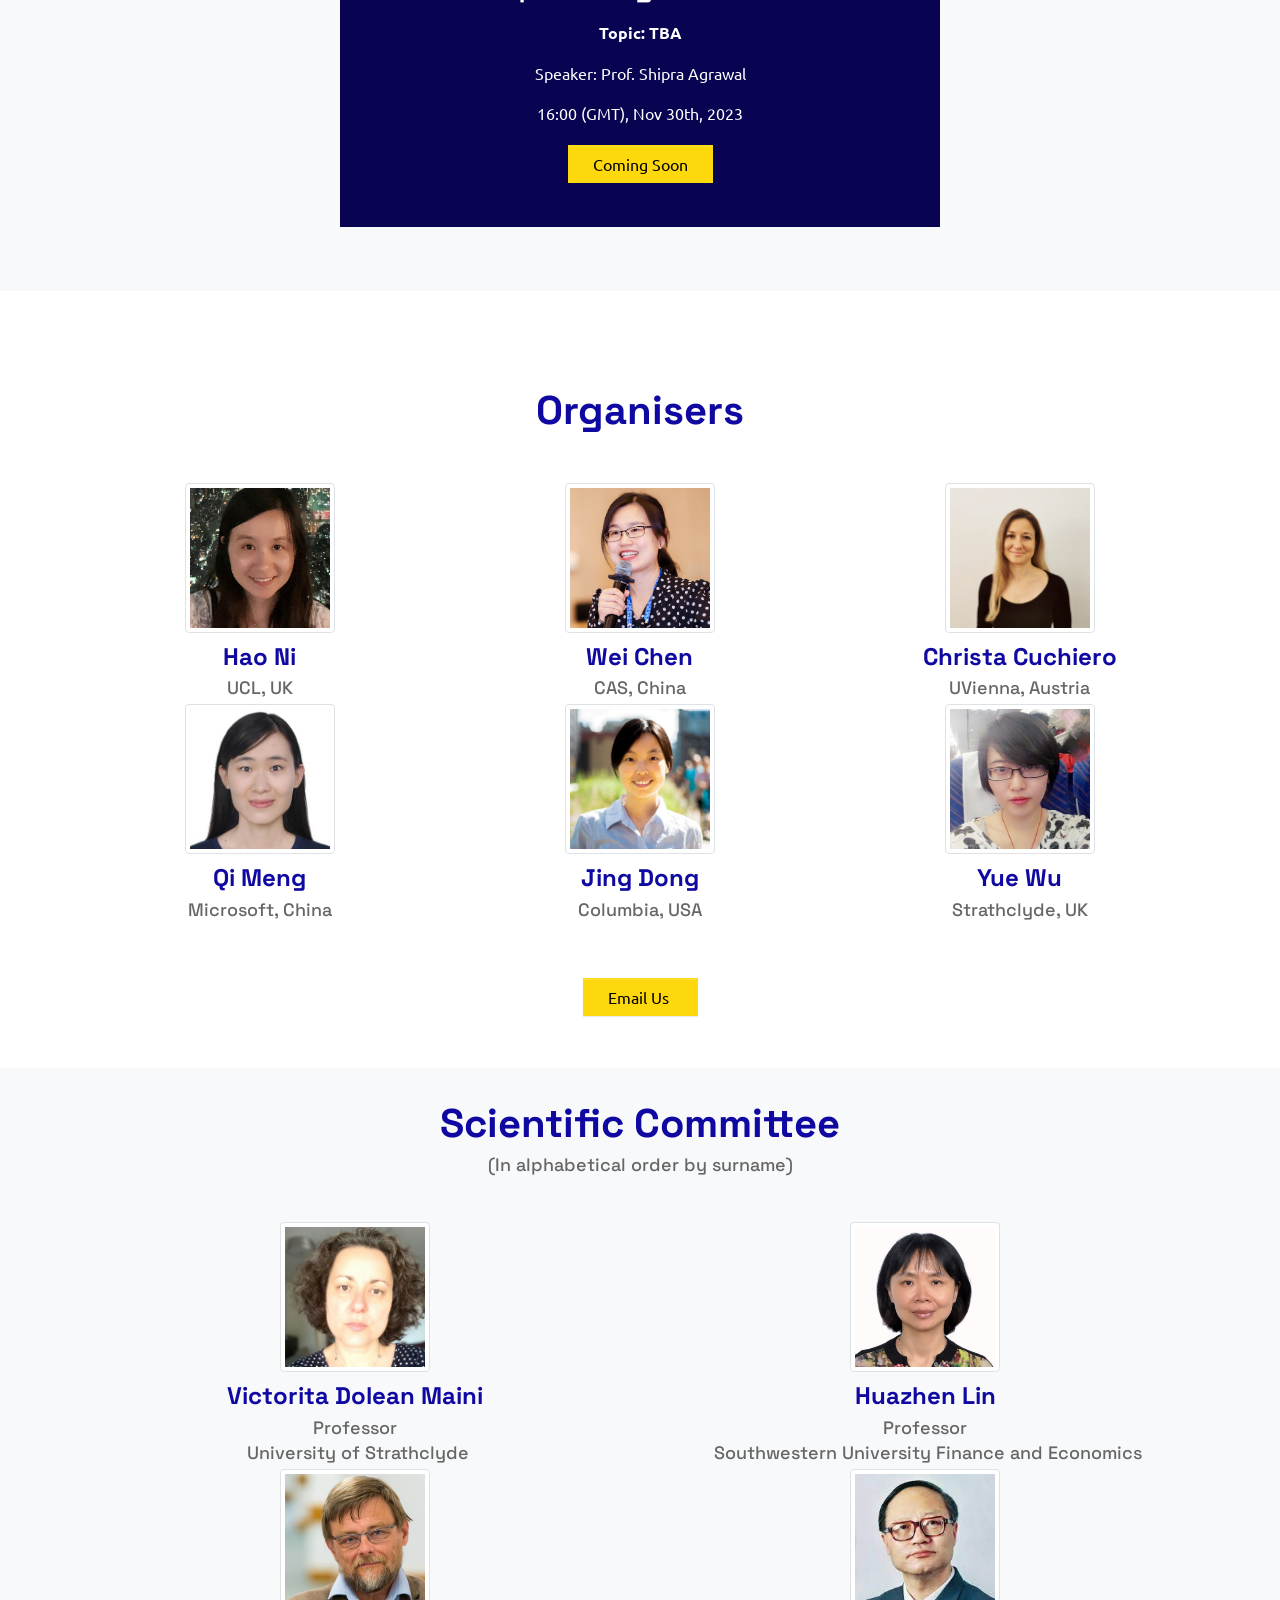
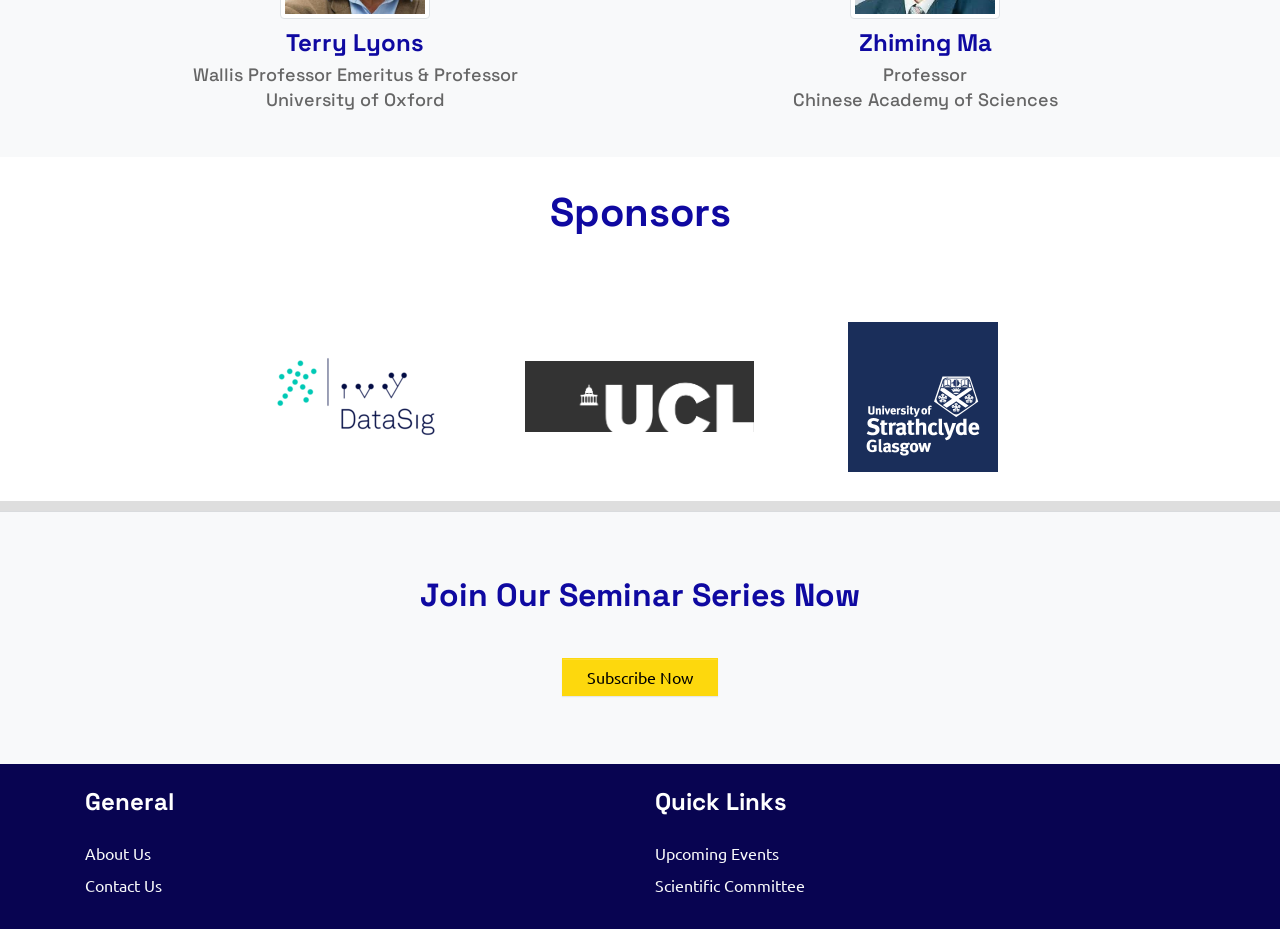
==== commit 96c4a1d7: "some changes 11/11" ====
--- a/index.html
+++ b/index.html
@@ -90,7 +90,7 @@
             
 		          <p class="text-center"><a href="event-details-1130.html" style="color: white">Speaker:&nbsp;Prof. Shipra Agrawal</a></p>
 <!--                  <p class="text-center"><a href="event-details-0426.html" style="color: white">Date and Time: TBD&nbsp;</a></p>-->
-            <p class="text-center">16:00 (BST), Nov 30th, 2023</p>
+            <p class="text-center">16:00 (GMT), Nov 30th, 2023</p>
             <div class="d-inline-flex flex-wrap gap-2 justify-content-center py-1">
 <!--              <a  href="https://forms.office.com/e/Vh6SAY3Hxi" class="btn btn-primary pe-4 ps-4">Event Registeration</a>-->
             <a  href="" class="btn btn-primary pe-4 ps-4">Coming Soon</a>
--- a/style.css
+++ b/style.css
@@ -375,6 +375,19 @@
         margin-left: 20px;
         margin-right:20px;
     }
+.bg-white {
+  display: flex; /* Use flexbox to align the items */
+  align-items: center; /* Align items vertically */
+  justify-content: center; /* Align items horizontally */
+  height: 200px; /* Set a fixed height for the divs */
+  padding: 0 15px; /* Adjust padding as needed */
+}
+
+.img-fluid {
+  max-height: 100%; /* Set max-height to be the same as the containing div */
+  width: auto; /* Scale the width automatically */
+  object-fit: contain; /* This prevents the images from being cropped */
+}
 }
 
 @media (max-width : 1061px ){
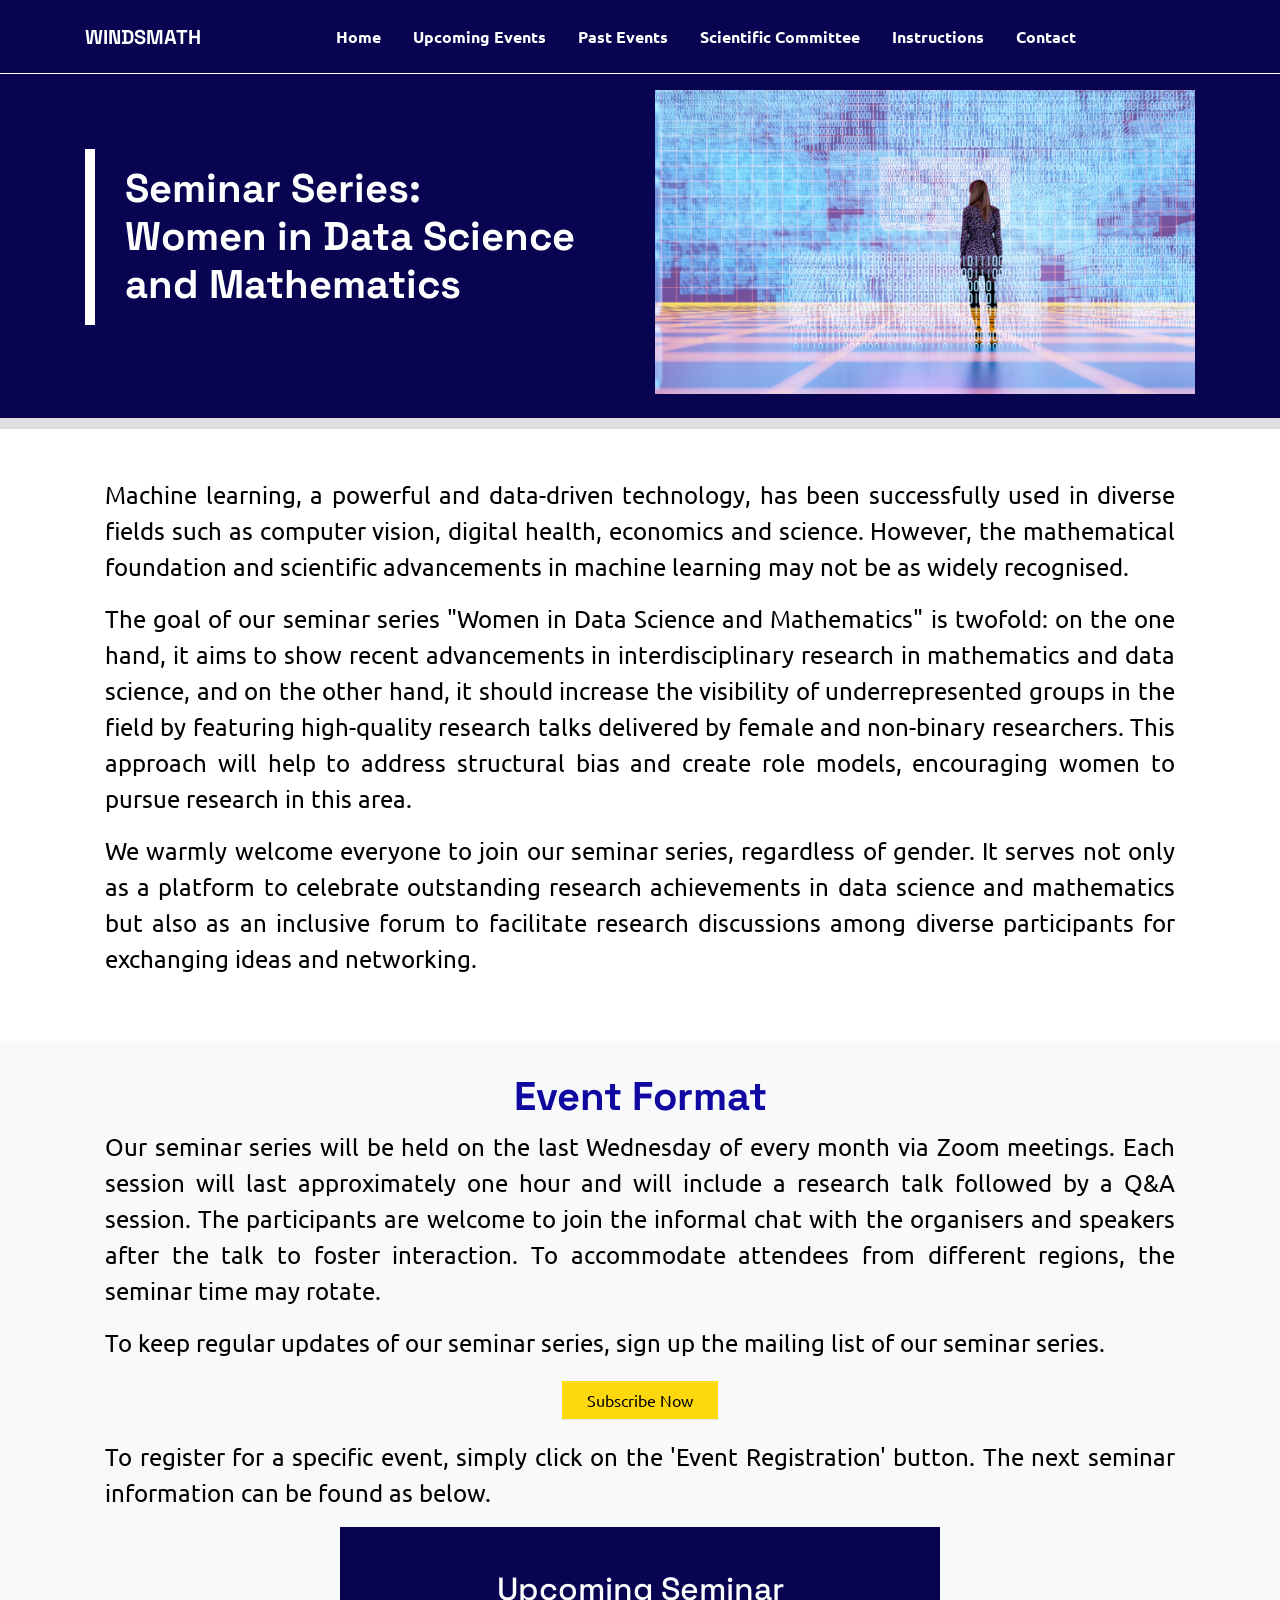
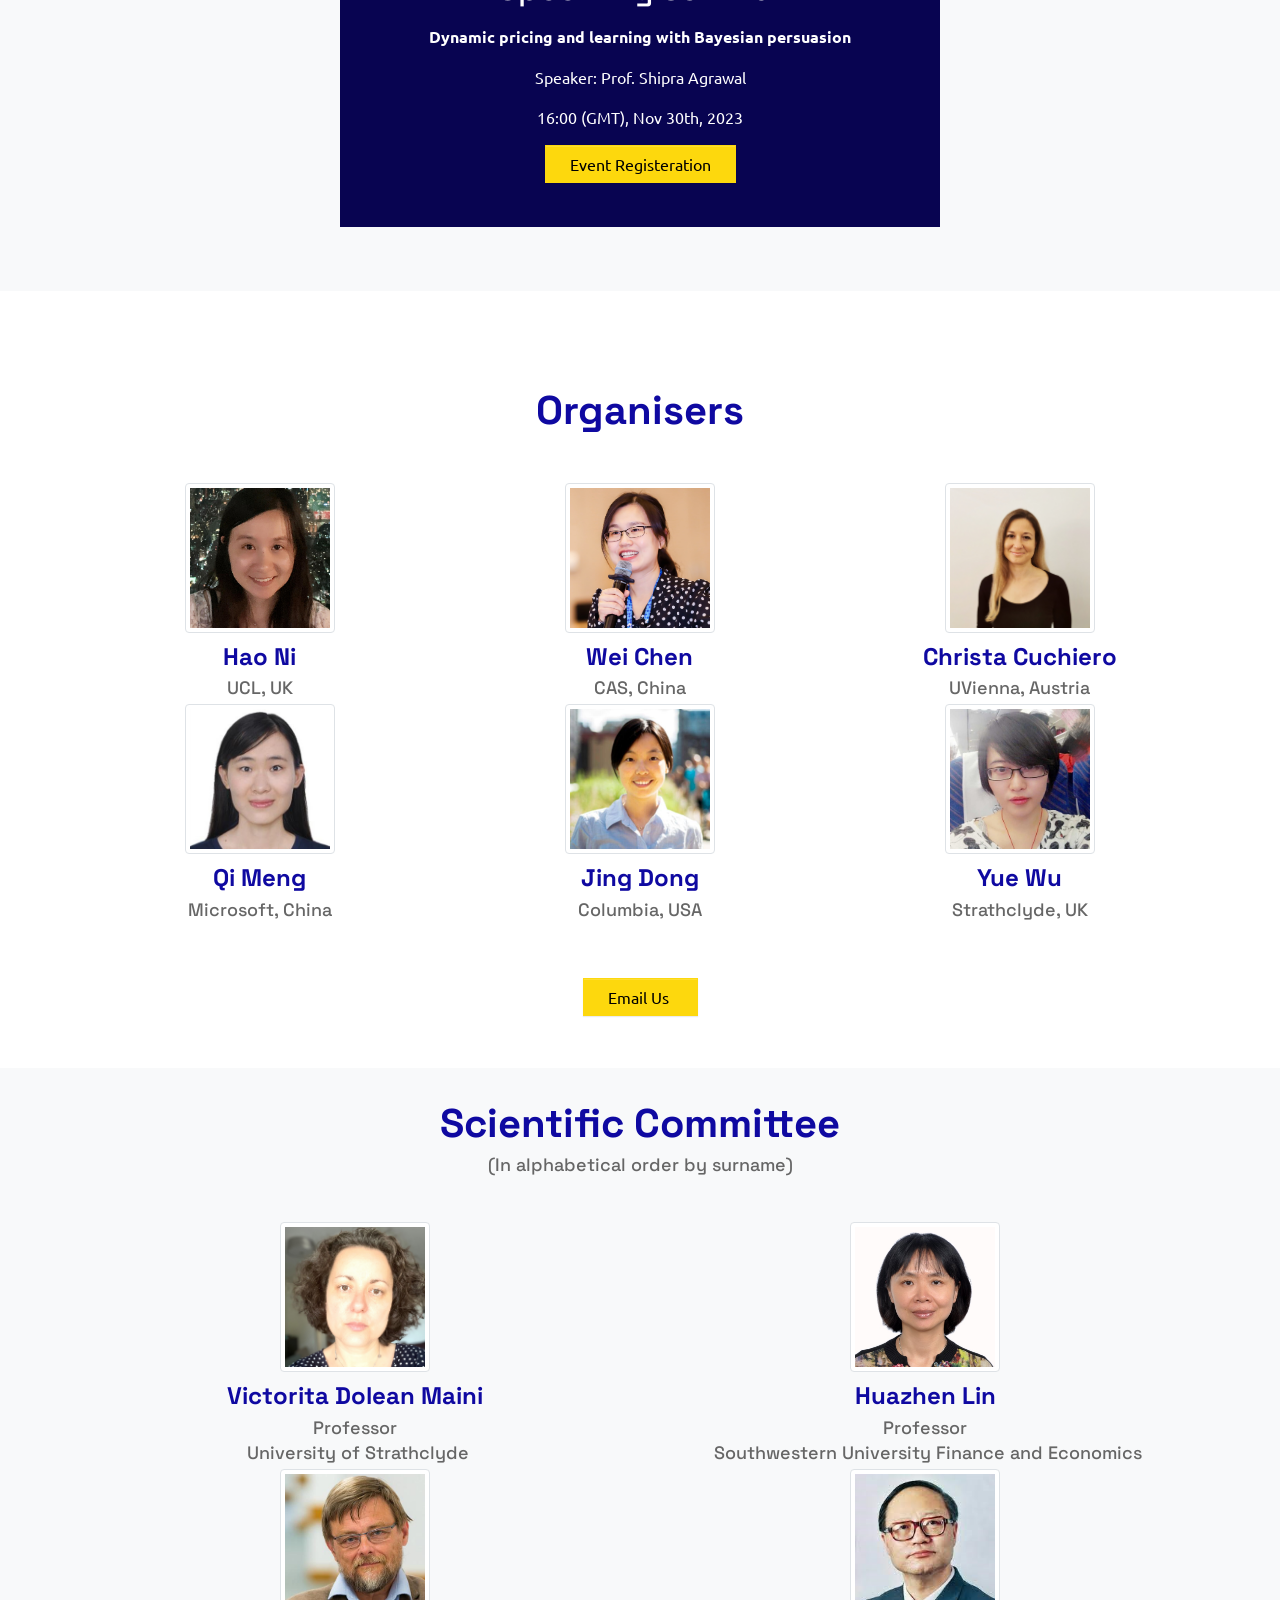
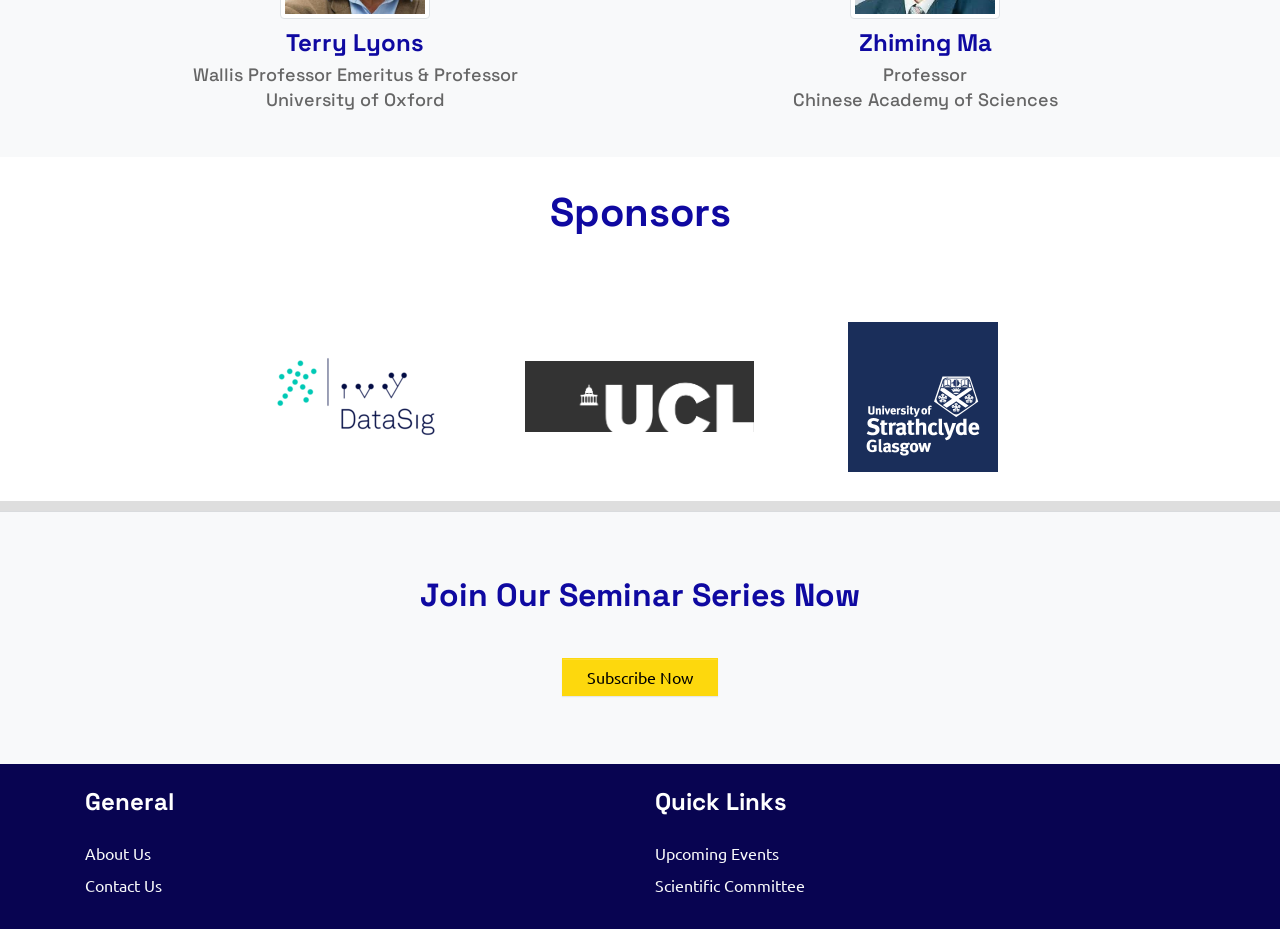
==== commit 174f32c9: "1130" ====
--- a/index.html
+++ b/index.html
@@ -76,24 +76,24 @@
                     <div class="d-inline-flex flex-wrap gap-2 justify-content-center py-1 mb-3">
 <a href="https://forms.office.com/e/7ZRLndfKfM" class="btn btn-primary pe-4 ps-4">Subscribe Now</a>
 </div>
-<!--                    <p class="container-1" style="color: black">To register for a specific event, simply click on the 'Event Registration' button. The next seminar information can be found as below.</p>-->
-                    <p class="container-1" style="color: black">The information for the upcoming seminar is almost here. Keep an eye out for updates, which will be posted soon. We look forward to sharing this exciting event with you. Stay tuned!</p>
+                    <p class="container-1" style="color: black">To register for a specific event, simply click on the 'Event Registration' button. The next seminar information can be found as below.</p>
+<!--                    <p class="container-1" style="color: black">The information for the upcoming seminar is almost here. Keep an eye out for updates, which will be posted soon. We look forward to sharing this exciting event with you. Stay tuned!</p>-->
                     
                     
                      
               <div class="mx-auto mb-5 nextmeeting_size" style="background: #080451; background-size: cover; padding: 0px;">
         <div class="d-flex flex-column justify-content-center h-100 align-items-center text-white" style="background-color: #080451; height: 300px; padding: 10px;">
           <h2 class="text-center mb-3">Upcoming Seminar</h2>   
-		          <p class="text-center"><a href="" style="color : white"><strong>Topic: TBA</strong></a></p>
-<!--             <p class="text-center"><a href="event-details-1025.html" style="color : white"><strong>On Graph Limits as Models for Interaction Data</strong></a></p>-->
+<!--		          <p class="text-center"><a href="" style="color : white"><strong>Topic: TBA</strong></a></p>-->
+             <p class="text-center"><a href="event-details-1130.html" style="color : white"><strong>Dynamic pricing and learning with Bayesian persuasion</strong></a></p>
 <!--               <p class="text-center"><a href="event-details-0705.html" style="color : white"><strong>Federated Learning and Distributional Robustness </strong></a></p>-->
             
 		          <p class="text-center"><a href="event-details-1130.html" style="color: white">Speaker:&nbsp;Prof. Shipra Agrawal</a></p>
 <!--                  <p class="text-center"><a href="event-details-0426.html" style="color: white">Date and Time: TBD&nbsp;</a></p>-->
             <p class="text-center">16:00 (GMT), Nov 30th, 2023</p>
-            <div class="d-inline-flex flex-wrap gap-2 justify-content-center py-1">
-<!--              <a  href="https://forms.office.com/e/Vh6SAY3Hxi" class="btn btn-primary pe-4 ps-4">Event Registeration</a>-->
-            <a  href="" class="btn btn-primary pe-4 ps-4">Coming Soon</a>
+<!--            <div class="d-inline-flex flex-wrap gap-2 justify-content-center py-1">-->
+              <a  href="https://forms.office.com/e/FWmnmKKkWP" class="btn btn-primary pe-4 ps-4">Event Registeration</a>
+<!--            <a  href="" class="btn btn-primary pe-4 ps-4">Coming Soon</a>-->
             </div>
         </div>
       </div>
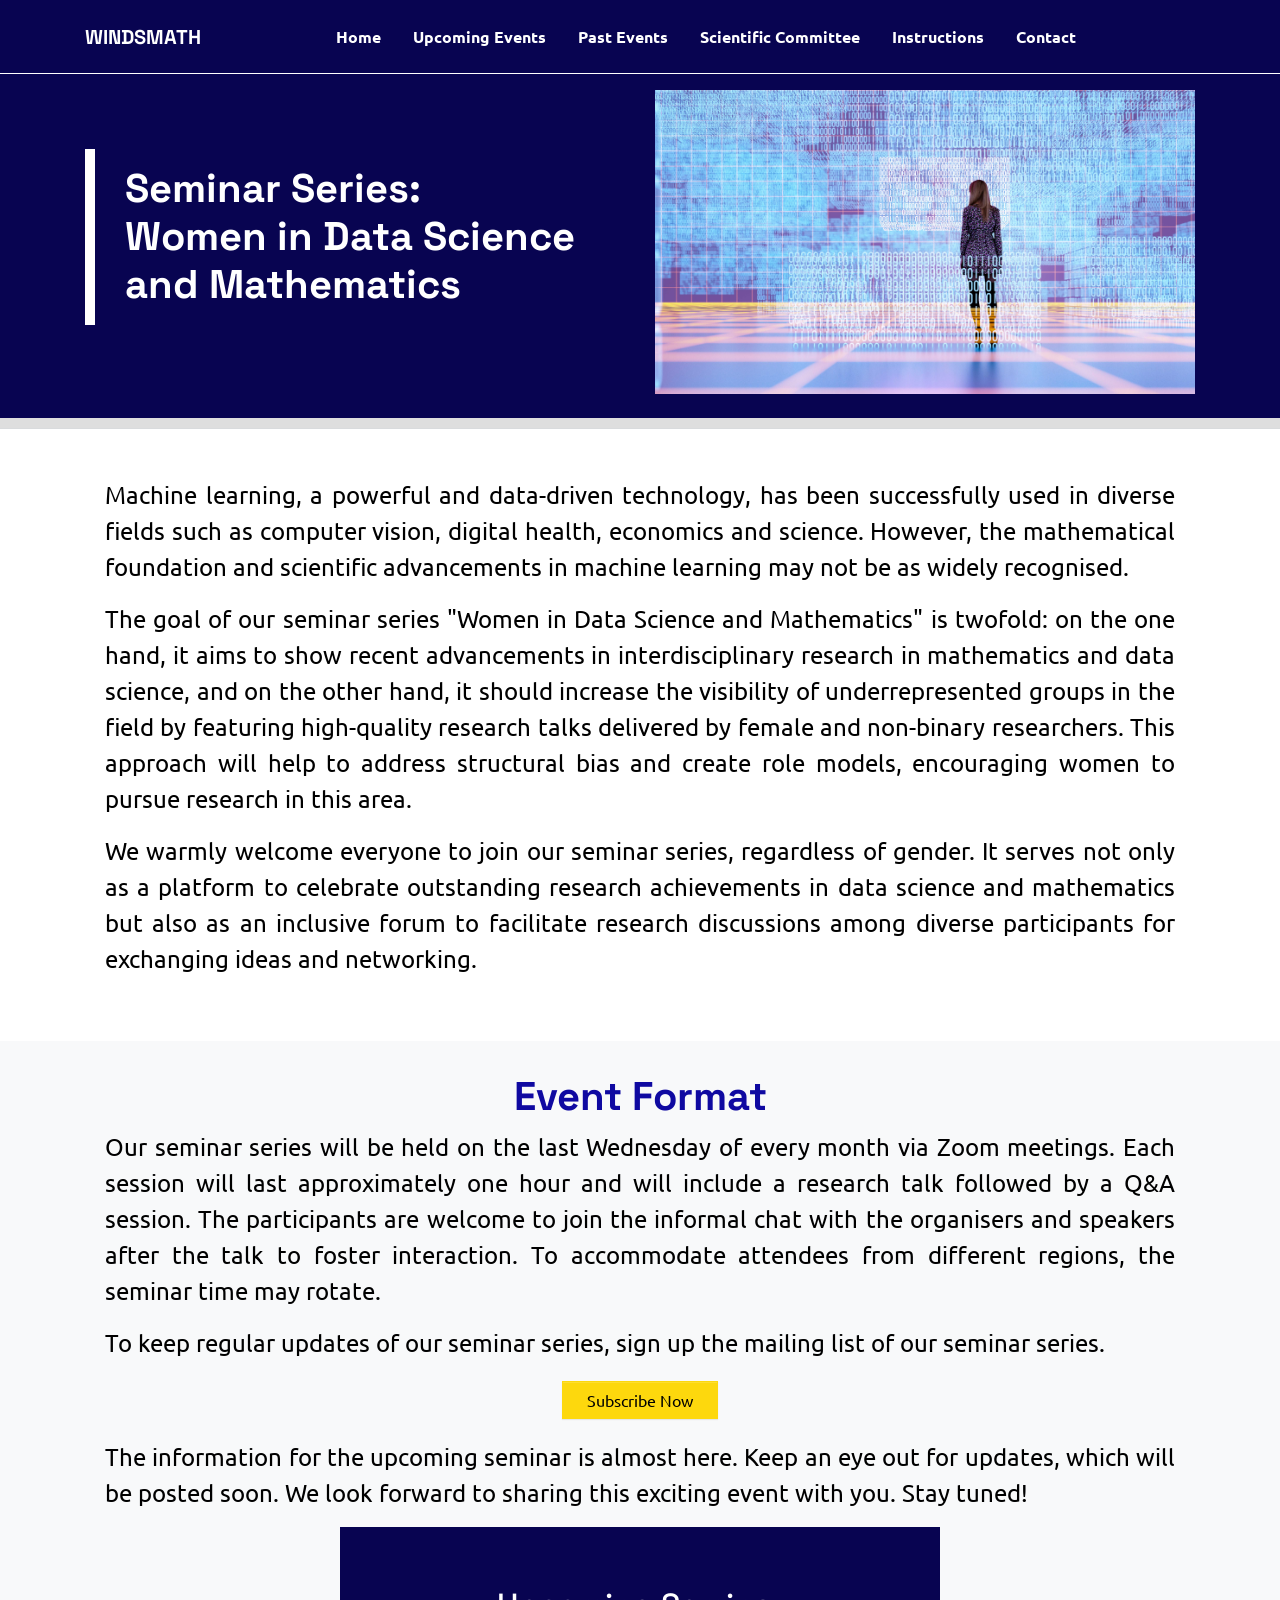
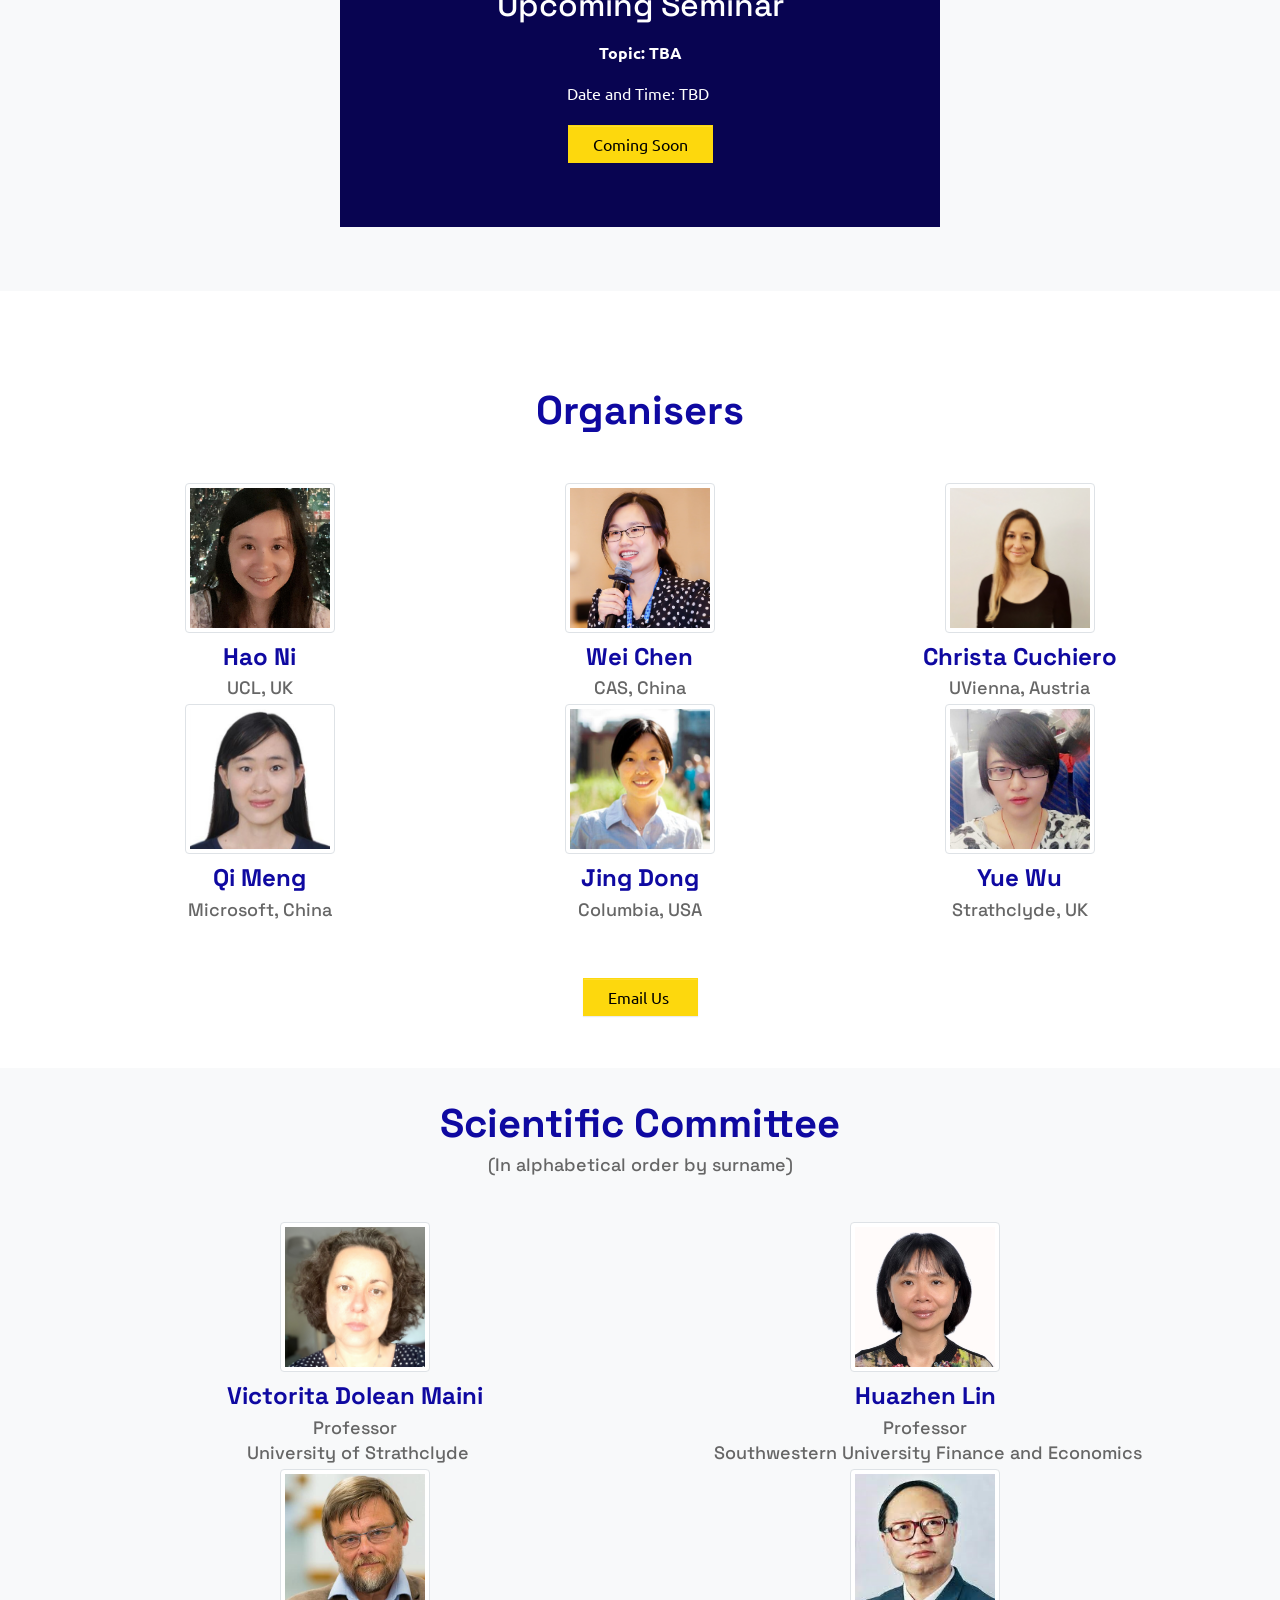
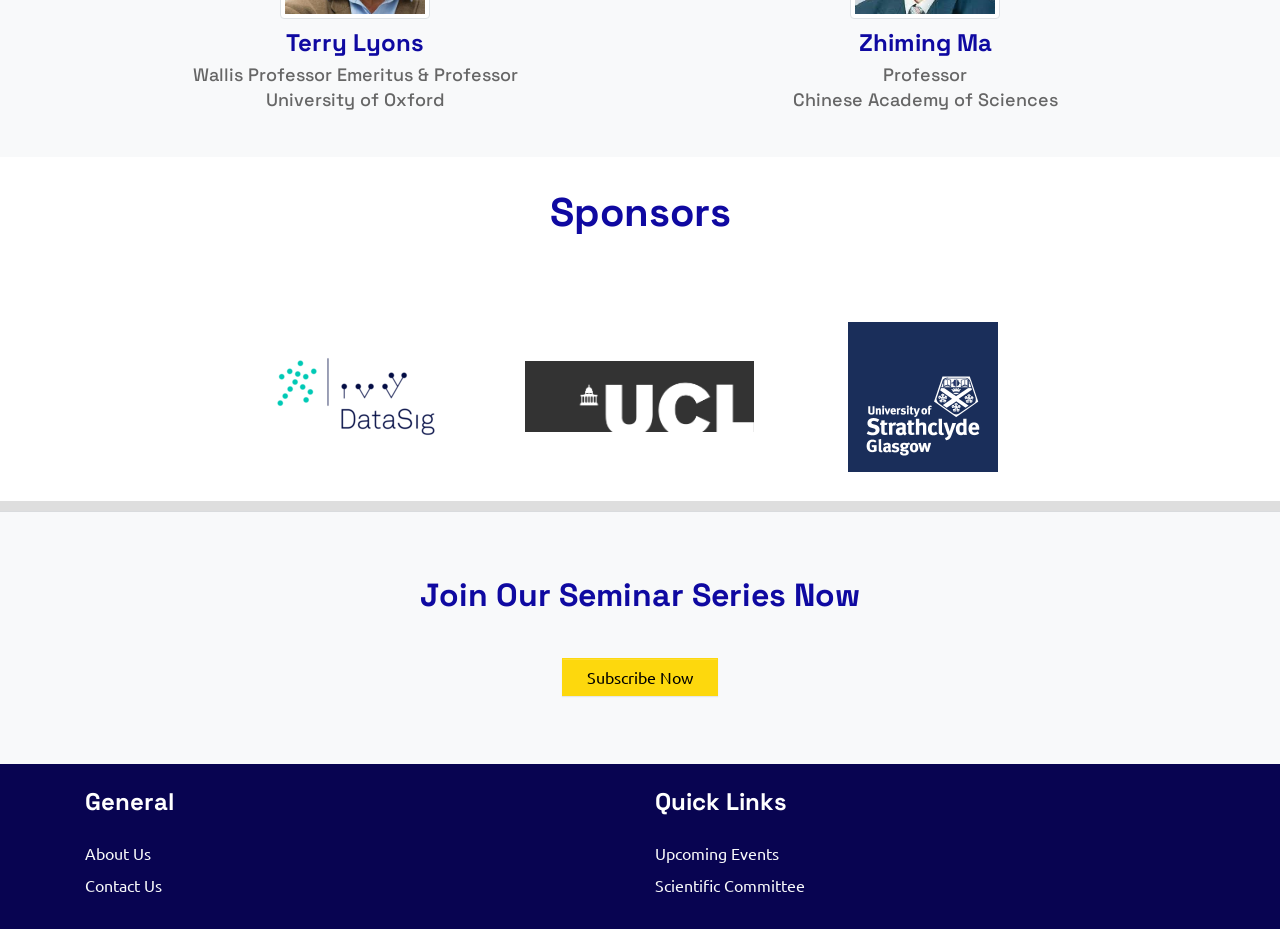
==== commit 1b65c556: "update haoyunlai" ====
--- a/index.html
+++ b/index.html
@@ -76,24 +76,24 @@
                     <div class="d-inline-flex flex-wrap gap-2 justify-content-center py-1 mb-3">
 <a href="https://forms.office.com/e/7ZRLndfKfM" class="btn btn-primary pe-4 ps-4">Subscribe Now</a>
 </div>
-                    <p class="container-1" style="color: black">To register for a specific event, simply click on the 'Event Registration' button. The next seminar information can be found as below.</p>
-<!--                    <p class="container-1" style="color: black">The information for the upcoming seminar is almost here. Keep an eye out for updates, which will be posted soon. We look forward to sharing this exciting event with you. Stay tuned!</p>-->
+<!--                    <p class="container-1" style="color: black">To register for a specific event, simply click on the 'Event Registration' button. The next seminar information can be found as below.</p>-->
+                    <p class="container-1" style="color: black">The information for the upcoming seminar is almost here. Keep an eye out for updates, which will be posted soon. We look forward to sharing this exciting event with you. Stay tuned!</p>
                     
                     
                      
               <div class="mx-auto mb-5 nextmeeting_size" style="background: #080451; background-size: cover; padding: 0px;">
         <div class="d-flex flex-column justify-content-center h-100 align-items-center text-white" style="background-color: #080451; height: 300px; padding: 10px;">
           <h2 class="text-center mb-3">Upcoming Seminar</h2>   
-<!--		          <p class="text-center"><a href="" style="color : white"><strong>Topic: TBA</strong></a></p>-->
-             <p class="text-center"><a href="event-details-1130.html" style="color : white"><strong>Dynamic pricing and learning with Bayesian persuasion</strong></a></p>
+		          <p class="text-center"><a href="" style="color : white"><strong>Topic: TBA</strong></a></p>
+<!--             <p class="text-center"><a href="event-details-1130.html" style="color : white"><strong>Dynamic pricing and learning with Bayesian persuasion</strong></a></p>-->
 <!--               <p class="text-center"><a href="event-details-0705.html" style="color : white"><strong>Federated Learning and Distributional Robustness </strong></a></p>-->
             
-		          <p class="text-center"><a href="event-details-1130.html" style="color: white">Speaker:&nbsp;Prof. Shipra Agrawal</a></p>
-<!--                  <p class="text-center"><a href="event-details-0426.html" style="color: white">Date and Time: TBD&nbsp;</a></p>-->
-            <p class="text-center">16:00 (GMT), Nov 30th, 2023</p>
-<!--            <div class="d-inline-flex flex-wrap gap-2 justify-content-center py-1">-->
-              <a  href="https://forms.office.com/e/FWmnmKKkWP" class="btn btn-primary pe-4 ps-4">Event Registeration</a>
-<!--            <a  href="" class="btn btn-primary pe-4 ps-4">Coming Soon</a>-->
+<!--		          <p class="text-center"><a href="event-details-1130.html" style="color: white">Speaker:&nbsp;Prof. Shipra Agrawal</a></p>-->
+                  <p class="text-center"><a href="event-details-0426.html" style="color: white">Date and Time: TBD&nbsp;</a></p>
+<!--            <p class="text-center">16:00 (GMT), Nov 30th, 2023</p>-->
+            <div class="d-inline-flex flex-wrap gap-2 justify-content-center py-1">
+<!--              <a  href="https://forms.office.com/e/FWmnmKKkWP" class="btn btn-primary pe-4 ps-4">Event Registeration</a>-->
+            <a  href="" class="btn btn-primary pe-4 ps-4">Coming Soon</a>
             </div>
         </div>
       </div>
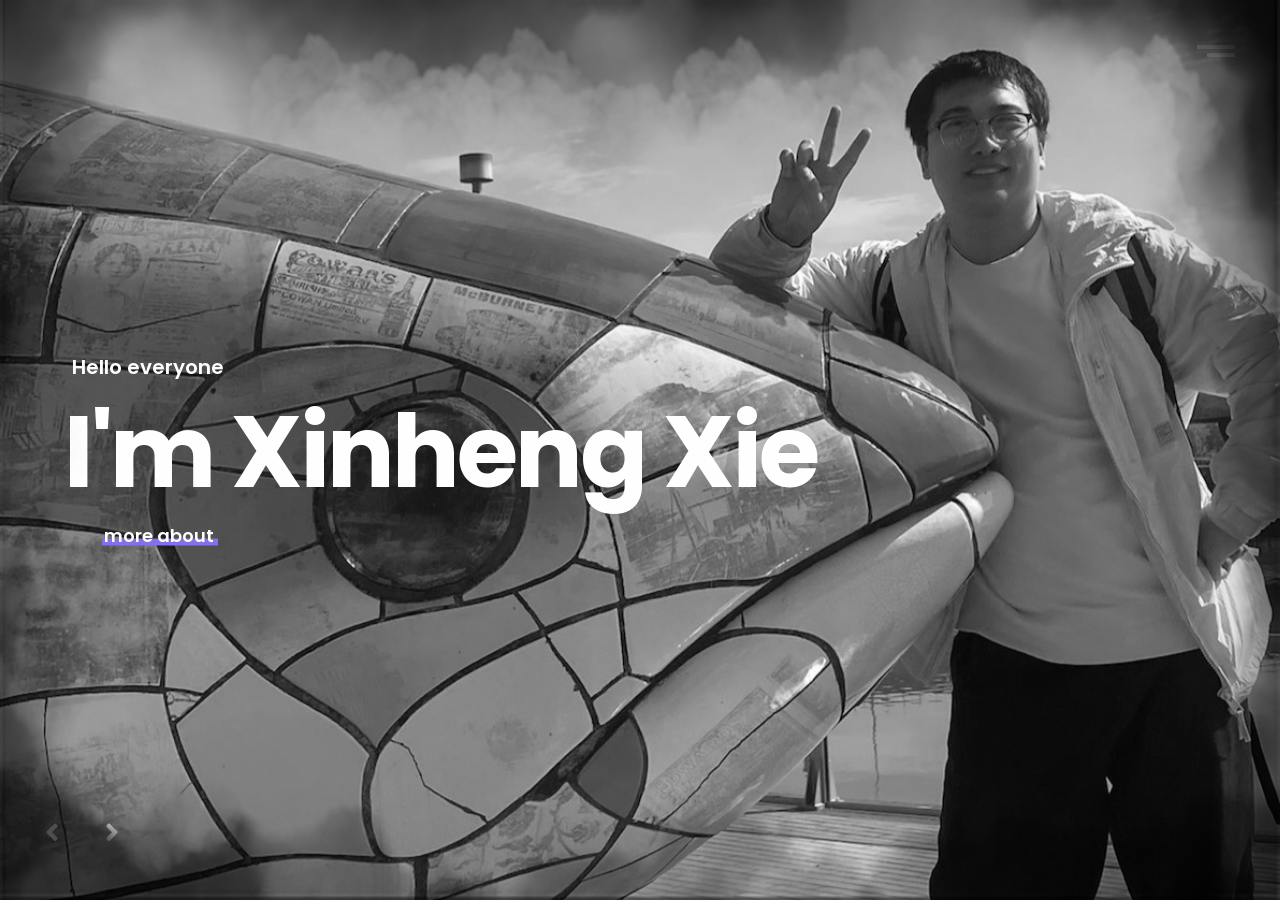
==== commit ea115118: "new version" ====
--- a/index.html
+++ b/index.html
@@ -1,298 +1,150 @@
-<!DOCTYPE html>
+﻿<!DOCTYPE html>
 <html lang="en">
-    <head>
-        <meta charset="utf-8">
-        <meta http-equiv="X-UA-Compatible" content="IE=edge">
-        <meta name="viewport" content="width=device-width, initial-scale=1, shrink-to-fit=no">
-        <meta name="description" content="">
-        <meta name="author" content="">
-        <link rel="stylesheet" href="assets/css/app.css">
-        <!-- Bootstrap core CSS -->
-        <link href="bootstrap_theme/bootstrap.css" rel="stylesheet" type="text/css">
-        <!-- Custom styles for this template -->
-        <link rel="stylesheet" href="blocks.css">
-        <link href="style.css" rel="stylesheet">
-        <title>Women in Data Science and Mathematics</title>
-        <script src="navbar.js"></script>
-    </head>
-    <body class="text-muted">
-        <main>
-            <nav class="bg-secondary navbar navbar-dark navbar-expand-lg shadow-none sticky-top"> 
-                <div class="container"> <a class="align-items-center d-inline-flex fw-bold h4 mb-0 navbar-brand text-primary text-uppercase" href="#">
-    <span class="text-white">WINDSMATH</span>
-  </a>
-                    <button class="navbar-toggler" type="button" data-toggle="collapse" data-target="#navbarNavDropdown-2" aria-controls="navbarNavDropdown-2" aria-expanded="false" aria-label="Toggle navigation"> <span class="navbar-toggler-icon"></span> 
-</button>                   
-                   <div class="collapse navbar-collapse" id="navbarNavDropdown-2"> 
-                        <ul class="me-auto ms-auto navbar-nav"> 
-                            <li class="nav-item"> <a class="nav-link p-lg-3 text-white" href="index.html"><strong>Home</strong></a> </li>
-                            <li class="nav-item"> <a class="nav-link p-lg-3 text-white" href="upcoming_event.html"><strong>Upcoming Events</strong></a> </li>
-                            <li class="nav-item"> <a class="nav-link p-lg-3 text-white" href="past_event.html"><strong>Past Events</strong></a> </li>
-                            <li class="nav-item"> <a class="nav-link p-lg-3 text-white" href="index.html#scientific-section"><strong>Scientific Committee</strong></a> </li>
-                            <li class="nav-item"> <a class="nav-link p-lg-3 text-white" href="Instructions.html"><strong>Instructions</strong></a> </li>
-                            <li class="nav-item"> <a class="nav-link p-lg-3 text-white" href="contact.html"><strong>Contact</strong></a> </li>
-                        </ul>            
-                    </div>                     
-                </div>                 
-            </nav>
-            
-            
-            <section class="pb-2 pt-3 text-center" style="background-color: #080451;">
-  <div class="container pb-3">
-    <div class="row align-items-center">
-      <div class="col-md-10 col-lg-6 me-auto ms-auto text-start">
-        <h2 class="fw-bold h1 text-white py-3" style="position: relative; padding-left: 1em;">
-  <span style="position: absolute; top: 0; bottom: 0; left: 0; width: 0.25em; background-color: white;"></span>
-  <span class="d-block">Seminar Series:</span>
-  <span class="d-block">Women in Data Science and Mathematics</span>
-</h2>
-<!--        <div class="row justify-content-center">-->
-                <div class="row">
-          <div class="col-auto">
-            
-          </div>
-        </div>
-      </div>
-      <div class="col-lg-6 d-none d-lg-block">
-        <img src="img/background3.jpg" alt="Image" class="img-fluid">
-      </div>
+<head>  
+<title>Home</title>
+<meta charset="UTF-8">
+<meta name="description" content="Rooney Portfolio Template">
+<meta name="keywords" content="personal, portfolio">
+<meta name="viewport" content="width=device-width, initial-scale=1.0">
+  
+    <!-- Stylesheets -->
+    <link rel="stylesheet" href="css/style.css">
+
+  	<!--[if lt IE 9]>
+  	  <script src="https://oss.maxcdn.com/html5shiv/3.7.2/html5shiv.min.js"></script>
+  	  <script src="https://oss.maxcdn.com/respond/1.4.2/respond.min.js"></script>
+  	<![endif]--> 
+
+	<!-- Font icons --> 
+    <link rel="stylesheet" href="icon-fonts/fontawesome-5.8.1/css/all.min.css">
+
+	   <!-- Google Font -->
+    <link href="https://fonts.googleapis.com/css?family=Poppins:400,500,600,700,900" rel="stylesheet">
+
+</head>
+
+	<body>
+
+    <!-- Preloading --> 
+    <div id="preloader" class="preloader-main">
+		<div class="preloader spinner-jumper-container"><div class="spinner-section top"><div class="rotator"></div></div><div class="spinner-section bottom"><div class="rotator"></div></div></div>
     </div>
-  </div>
-</section>
-            <hr style="border-top: 10px solid gray; margin: 0;">
-<section class="py-5" style="background-color: #FFFFFF;">
-  <div class="container" style="text-align: justify;">
-      <p class="container-1" style = "color: black">Machine learning, a powerful and data-driven technology, has been successfully used in diverse fields such as computer vision, digital health, economics and science. However, the mathematical foundation and scientific advancements in machine learning may not be as widely recognised.</p>
-      <p class="container-1" style="color: black">The goal of our seminar series "Women in Data Science and Mathematics" is twofold: on the one hand, it aims to show recent advancements in interdisciplinary research in mathematics and data science, and on the other hand, it should increase the visibility of underrepresented groups in the field by featuring high-quality research talks delivered by female and non-binary researchers. This approach will help to address structural bias and create role models, encouraging women to pursue research in this area.</p>
-      <p class="container-1" style="color: black">We warmly welcome everyone to join our seminar series, regardless of gender. It serves not only as a platform to celebrate outstanding research achievements in data science and mathematics but also as an inclusive forum to facilitate research discussions among diverse participants for exchanging ideas and networking.</p>
-    </div>
-</section>
-            <section class="pb-2 pt-4 text-center text-white-50 bg-light" > 
-                <div class="container pb-2 pt-2">
-                    <h3 class="fw-bold h1 mb-2 text-primary">Event Format</h3>
+
+	<div class="page-loader show"></div>
+
+	<main>
+
+	<!-- HEADER 
+	================================================== --> 	
+	<header>
+		<!-- Logo -->
+<!--
+		<a href="index.html" class="logo">
+			<img src="img/logo.png">
+		</a>
+-->
+		<!-- Menu -->
+		<div class="menu">
+			<span></span>
+			<span></span>
+		</div>
+	</header>
+		
+	<!-- SLIDER 
+	================================================== --> 		
+		<div class="page-view">
+			<div class="project">
+				<div class="text">
+					<span class="categorie hello">Hello everyone</span>
+					<h1 class="title">I'm Xinheng Xie</h1>
+					<a data-type="ajax-load" href="https://pureportal.strath.ac.uk/en/persons/xinheng-xie" class="see-more">more about</a>
+				</div>
+				<div class="image" style="background-image: url(img/about.jpg);"></div>
+			</div>
+			<div class="project">
+				<div class="text">
+<!--					<span class="categorie">Basketball</span>-->
+					<span class="number">We Are</span>
+					<h1 class="title">Family!!!</h1>
+                    <a data-type="ajax-load" href="./video/001.mp4" class="see-more">see our Vidio now</a> 
                     
-                    <p class="container-1" style="color: black">Our seminar series will be held on the last Wednesday of every month via Zoom meetings. Each session will last approximately one hour and will include a research talk followed by a Q&amp;A session. The participants are welcome to join the informal chat with the organisers and speakers after the talk to foster interaction. To accommodate attendees from different regions, the seminar time may rotate.</p>
-                    <p class="container-1" style="color: black">To keep regular updates of our seminar series, sign up the mailing list of our seminar series. &nbsp;</p>
-                    <div class="d-inline-flex flex-wrap gap-2 justify-content-center py-1 mb-3">
-<a href="https://forms.office.com/e/7ZRLndfKfM" class="btn btn-primary pe-4 ps-4">Subscribe Now</a>
-</div>
-<!--                    <p class="container-1" style="color: black">To register for a specific event, simply click on the 'Event Registration' button. The next seminar information can be found as below.</p>-->
-                    <p class="container-1" style="color: black">The information for the upcoming seminar is almost here. Keep an eye out for updates, which will be posted soon. We look forward to sharing this exciting event with you. Stay tuned!</p>
-                    
-                    
-                     
-              <div class="mx-auto mb-5 nextmeeting_size" style="background: #080451; background-size: cover; padding: 0px;">
-        <div class="d-flex flex-column justify-content-center h-100 align-items-center text-white" style="background-color: #080451; height: 300px; padding: 10px;">
-          <h2 class="text-center mb-3">Upcoming Seminar</h2>   
-		          <p class="text-center"><a href="" style="color : white"><strong>Topic: TBA</strong></a></p>
-<!--             <p class="text-center"><a href="event-details-1130.html" style="color : white"><strong>Dynamic pricing and learning with Bayesian persuasion</strong></a></p>-->
-<!--               <p class="text-center"><a href="event-details-0705.html" style="color : white"><strong>Federated Learning and Distributional Robustness </strong></a></p>-->
-            
-<!--		          <p class="text-center"><a href="event-details-1130.html" style="color: white">Speaker:&nbsp;Prof. Shipra Agrawal</a></p>-->
-                  <p class="text-center"><a href="event-details-0426.html" style="color: white">Date and Time: TBD&nbsp;</a></p>
-<!--            <p class="text-center">16:00 (GMT), Nov 30th, 2023</p>-->
-            <div class="d-inline-flex flex-wrap gap-2 justify-content-center py-1">
-<!--              <a  href="https://forms.office.com/e/FWmnmKKkWP" class="btn btn-primary pe-4 ps-4">Event Registeration</a>-->
-            <a  href="" class="btn btn-primary pe-4 ps-4">Coming Soon</a>
-            </div>
-        </div>
-      </div>
-                </div>                 
-            </section>
+				</div>
+				<div class="image" style="background-image: url(img/our_.jpg);"></div>
+			</div>
+<!--
+			<div class="project">
+				<div class="text">
+					<span class="categorie">Lifestyle</span>
+					<span class="number">03</span>
+					<h1 class="title">Isolation</h1>
+					<a data-type="ajax-load" href="#" class="see-more">see more</a>
+				</div>
+				<div class="image" style="background-image: url(img/works/work-3/01.jpg);"></div>
+			</div>
+			<div class="project">
+				<div class="text">
+					<span class="categorie">Fitness</span>
+					<span class="number">04</span>
+					<h1 class="title">Exo Protein</h1>
+					<a data-type="ajax-load" href="#" class="see-more">see more</a>
+				</div>
+				<div class="image" style="background-image: url(img/works/work-4/01.jpg);"></div>
+			</div>
+			<div class="project">
+				<div class="text">
+					<span class="categorie">Branding</span>
+					<span class="number">05</span>
+					<h1 class="title">Vokyl Erupt</h1>
+					<a data-type="ajax-load" href="#" class="see-more">see more</a>
+				</div>
+				<div class="image" style="background-image: url(img/works/work-5/01.jpg);"></div>
+			</div>
+-->
 
-            
-<section class="py-5 text-center" style="background-color: #FFFFFF;">
-  <div class="container py-5" >
-      <h3 class="fw-bold h1 mb-5 text-primary">Organisers</h3>
-    <div class="row">
-    <!-- Add the personal profiles here -->
+			</div>
+			
+			<div class="slider-bottom">
+				<!-- left arrows -->
+				<div class="arrows">
+					<div class="arrow previous">
+						<i class="fas fa-angle-left"></i>
+					</div>
+					<div class="arrow next">
+						<i class="fas fa-angle-right"></i>
+					</div>
+				</div>
+				<!-- All Projects -->
+<!--				<a class="all-link" href="#" data-type="ajax-load">See All Projects</a>-->
+				  <!-- Social Links -->
+<!--
+				  <div class="social float-right">
+				      <a href="#"><i class="fab fa-facebook-f"></i>  </a>
+				      <a href="#"><i class="fab fa-twitter" aria-hidden="true"></i>  </a>
+				      <a href="#"><i class="fab fa-instagram" aria-hidden="true"></i>  </a>
+				      <a href="#"><i class="fab fa-behance" aria-hidden="true"></i>  </a>
+				      <a href="#"><i class="fab fa-dribbble" aria-hidden="true"></i>  </a>
+				  </div>
+-->
+			</div>
 
-	<div class="col-4 text-center">
-    <img src="img/HaoNi_pic.png" alt="Profile picture" class="img-thumbnail profile-picture">
-        <h4 class="profile-name"><a href="https://iris.ucl.ac.uk/iris/browse/profile?upi=HNIXX56" target="_blank">Hao Ni</a></h4>
-    <h5 class="profile-location-2">UCL, UK</h5>
+
+	<div class="right-menu">
+		<div class="menu-close"></div>
+		<div class="page-menu">
+			<ul>
+				<li><a data-type="ajax-load" href="index.html">Home</a></li>
+				<li><a data-type="ajax-load" href="about.html">About</a></li>
+				<li><a data-type="ajax-load" href="contact.html">Contact</a></li>
+		</div>
 	</div>
-    
-    <div class="col-4 text-center">
-    <img src="img/weichen_pic.jpg" alt="Profile picture" class="img-thumbnail profile-picture">
-        <h4 class="profile-name"><a href="https://weichen-cas.github.io/" target="_blank">Wei Chen</a></h4>
-    <h5 class="profile-location-2">CAS, China</h5>
-	</div>
-            
-    	<div class="col-4 text-center">
-    <img src="img/Christa_Cuchiero_pic.jpg" alt="Profile picture" class="img-thumbnail profile-picture">
-        <h4 class="profile-name"><a href="https://homepage.univie.ac.at/christa.cuchiero/" target="_blank">Christa Cuchiero</a></h4>
-    <h5 class="profile-location-2">UVienna, Austria</h5>
-	</div>
-            
-    	<div class="col-4 text-center">
-    <img src="img/qimeng_pic.jpg" alt="Profile picture" class="img-thumbnail profile-picture">
-     <h4 class="profile-name"><a href="https://www.microsoft.com/en-us/research/people/meq/" target="_blank">Qi Meng</a></h4>
-    <h5 class="profile-location-2">Microsoft, China</h5>
-	</div>
-            
-    	<div class="col-4 text-center">
-    <img src="img/jingdong_picnew.jpg" alt="Profile picture" class="img-thumbnail profile-picture">
-            <h4 class="profile-name"><a href="http://www.columbia.edu/~jd2736/" target="_blank">Jing Dong</a></h4>
-    <h5 class="profile-location-2">Columbia, USA</h5>
-            </div>
-            
-    <div class="col-4 text-center">
-    <img src="img/wuyue_pic.png" alt="Profile picture" class="img-thumbnail profile-picture">
-        <h4 class="profile-name"><a href="https://datasig.ac.uk/people/yue-wu" target="_blank">Yue Wu</a></h4>
-    <h5 class="profile-location-2">Strathclyde, UK</h5>
-	</div>                
-                </div>   
-           
-    </div>
-     <div class="d-inline-flex flex-wrap gap-2 justify-content-center py-1"><a href="mailto:windsmath@windsmath.com" class="btn btn-primary pe-4 ps-4">Email Us&nbsp;</a>
-                    </div> 
-</section>
+		
+	</main>
 
-            <section class="pb-2 pt-4 text-center text-white-50 bg-light" id = "scientific-section"> 
-                <div class="container pb-2 pt-2">
-                    <h3 class="fw-bold h1 text-primary">Scientific Committee</h3>
-                    <h5 class="profile-location-2 mb-5">(In alphabetical order by surname)</h5>
- <div class="row">
-     <div class="col-6 text-center">
-    <img src="img/victorita.jpg" alt="Profile picture" class="img-thumbnail profile-picture">
-      <h4 class="profile-name"><a href="https://www.strath.ac.uk/staff/doleanmainivictoritadr/" target="_blank">Victorita Dolean Maini</a></h4>
-        <h5 class="profile-location-2">Professor</h5>
-        <h5 class="profile-location-2">&nbsp;University of Strathclyde</h5>
-    </div>
-     <div class="col-6 text-center">
-    <img src="img/huazhenlin.jpeg" alt="Profile picture" class="img-thumbnail profile-picture">
-    <h4 class="profile-name"><a href="https://huazhenlin.com/index_en.html" target="_blank">Huazhen Lin</a></h4>
-    <h5 class="profile-location-2">Professor</h5>
-    <h5 class="profile-location-2">&nbsp;Southwestern University&nbsp;Finance and Economics</h5>
-    </div>
- 
-  
-</div>
- <div class="row">
-      <div class="col-6 text-center">
-    <img src="img/terry_img.png" alt="Profile picture" class="img-thumbnail profile-picture">
-      <h4 class="profile-name"><a href="https://www.maths.ox.ac.uk/people/terry.lyons" target="_blank">Terry Lyons</a></h4>
-<h5 class="profile-location-2">Wallis Professor Emeritus&nbsp;&amp; Professor</h5>
-      <h5 class="profile-location-2">University of Oxford</h5>
-  </div>
+		<script src="js/jquery-2.1.4.min.js"></script>
+		<script src="js/plugins.js"></script>
+		<script src="js/main.js"></script>
+		
 
-  <div class="col-6 text-center">
-    <img src="img/zhimingma.jpeg" alt="Profile picture" class="img-thumbnail profile-picture">
-    <h4 class="profile-name"><a href="http://homepage.amss.ac.cn/research/homePage/8eb59241e2e74d828fb84eec0efadba5/myHomePage.html" target="_blank">Zhiming Ma</a></h4>
-    <h5 class="profile-location-2">Professor</h5>
-      <h5 class="profile-location-2">Chinese Academy of Sciences</h5>
-<h5 class="profile-location-2">&nbsp;</h5>
-    </div>
-</div>
+	</body>
+</html>
 
-              
-                </div>                 
-            </section>
-            <section class="pb-3 pt-3 text-center" id="sponsors-section">
-                <div class="container pt-3"> 
-                    <h3 class="fw-bold h1 mb-5 text-capitalize text-primary">Sponsors</h3>
-                    <div class="g-4 justify-content-center row row-cols-lg-4 row-cols-sm-2"> 
-                        <div>
-                            <div class="bg-white pe-3 pt-4">
-                                 <img src="img/datasig_logo.png" alt="Image" class="img-fluid">
-                            </div>                             
-                        </div>
-                        <div>
-                            <div class="bg-white pe-3 pt-4">
-                                 <img src="img/UCL_logo.png" alt="Image" class="img-fluid">
-                            </div>                             
-                        </div>   
-                        <div>
-                            <div class="bg-white pe-3 pt-4">
-                                 <img src="img/strath.webp" alt="Image" class="img-fluid">
-                            </div>                             
-                        </div>       
-                    </div>                     
-                </div>
-            </section>
-             <hr style="border-top: 10px solid gray; margin: 0;">
-            <section class="text-center text-white-50 bg-light py-5" id="Join-section">
-                <div class="container pb-3 pt-3 text-purple"> 
-                    <h2 class="fw-bold h2 mb-4">Join Our Seminar Series Now</h2>
-                    <div class="pt-3" style="text-align: center;">
-    <div class="d-inline-flex flex-wrap gap-2 justify-content-center py-1">
-<a href="https://forms.office.com/e/7ZRLndfKfM" class="btn btn-primary pe-4 ps-4">Subscribe Now</a>
-</div> 
-<div id="hiddenScriptContainer"></div>
-    <script>
-  var script = document.createElement('script');
-  script.src = '//clustrmaps.com/map_v2.js?d=S1LIuqrH5wi8SovBZaiZa2ysoow1sAW_JHoRb-MH3GM&cl=ffffff&w=a';
-  document.getElementById('hiddenScriptContainer').appendChild(script);
-</script>                    
-  <script type="text/javascript">
-    var z7kbgcz18wyqy1;
-    (function(d, t) {
-      var s = d.createElement(t),
-        options = {
-          'userName':'windsmath',
-          'formHash':'z7kbgcz18wyqy1',
-          'autoResize':true,
-          'height':'736',
-          'async':true,
-          'host':'wufoo.com',
-          'header':'show',
-          'ssl':true
-        };
-      s.src = ('https:' == d.location.protocol ?'https://':'http://') + 'secure.wufoo.com/scripts/embed/form.js';
-      s.onload = s.onreadystatechange = function() {
-        var rs = this.readyState;
-        if (rs)
-          if (rs != 'complete')
-            if (rs != 'loaded') return;
-        try {
-          z7kbgcz18wyqy1 = new WufooForm();
-          z7kbgcz18wyqy1.initialize(options);
-          z7kbgcz18wyqy1.display();
-        } catch (e) {}
-      };
-      var scr = d.getElementsByTagName(t)[0],
-        par = scr.parentNode;
-      par.insertBefore(s, scr);
-    })(document, 'script');
-  </script>
-</div>
-                </div>                 
-            </section>
-            
-            <footer class="bg-secondary pt-2 text-white"> 
-                <div class="container"> 
-                    <div class="row">                        
-                        <div class="col-md col-sm-6 py-3"> 
-                            <h2 class="fw-bold h4 mb-4 text-white">General</h2> 
-                            <ul class="list-unstyled"> 
-                                <li class="mb-2"> <a href="index.html" class="link-light">About Us</a> 
-                                </li>                                 
-                                <li class="mb-2"> <a href="contact.html" class="link-light">Contact Us</a> 
-                                </li>                                 
-                            </ul>                             
-                        </div>                         
-                        <div class="col-md col-sm-6 py-3"> 
-                            <h2 class="fw-bold h4 mb-4 text-white">Quick Links</h2> 
-                            <ul class="list-unstyled"> 
-                                <li class="mb-2"> <a href="upcoming_event.html" class="link-light">Upcoming Events</a> 
-                                </li>
-                                <li class="mb-2"> <a href="index.html#scientific-section" class="link-light">Scientific Committee</a> 
-                                </li>                                 
-                            </ul>                             
-                        </div>                                             
-                    </div>                                        
-                </div>                 
-            </footer>
-        </main>
-        <script src="assets/js/app.js"></script>
-        <!-- <script src="assets/js/popper.min.js"></script>
-        <script src="bootstrap/js/bootstrap.min.js"></script> -->
-        <script>
-  function scrollToNextSection() {
-    var nextSection = document.getElementById("Join-section");
-    nextSection.scrollIntoView({ behavior: "smooth" });
-  }
-</script>
-    </body>
-</html>
--- a/css/style.css
+++ b/css/style.css
@@ -0,0 +1,1563 @@
+/* --------------------------------- */
+/* Css Styles                        */
+/*---------------------------------- */
+
+/**
+    Cenky  - Portfolio Template 
+    Author : tavonline
+    Copyright 2019
+
+
+/* Table of Content
+==================================================
+
+    1. Body and Core Css
+    2. Home Page
+    3. About Page
+    4. Portfolio List
+    5. News Page
+    6. Contact Page
+    7. Responsive
+*/ 
+
+@import url("assets.css");
+/*@import url("margins.css");*/
+
+/*------------------------ 1 Body and Core Css ------------------------*/   
+
+body{
+  font-family: 'Poppins', sans-serif;
+  background: #141414;
+}
+
+.spinner-jumper-container .spinner-section .rotator {
+  border-top-color: #8571ea;
+  border-right-color: #8571ea;
+}
+
+.spinner-jumper-container .spinner-section .rotator {
+  border-top-color: #8571ea;
+  border-right-color: #8571ea;
+}
+
+.space30 { height:30px; }
+.space50 { height:50px; }
+.space80 { height:80px; }
+.space100 { height:100px; }
+.space150 { height:150px; }
+
+.spinner {
+    margin:auto;
+    text-align: center;
+    display:table-cell;
+    vertical-align:middle;
+} 
+
+@-webkit-keyframes uil-ripple {
+  0% {
+    width: 0;
+    height: 0;
+    opacity: 0;
+    margin: 0 0 0 0;
+  }
+  33% {
+    width: 44%;
+    height: 44%;
+    margin: -22% 0 0 -22%;
+    opacity: 1;
+  }
+  100% {
+    width: 88%;
+    height: 88%;
+    margin: -44% 0 0 -44%;
+    opacity: 0;
+  }
+}
+@-webkit-keyframes uil-ripple {
+  0% {
+    width: 0;
+    height: 0;
+    opacity: 0;
+    margin: 0 0 0 0;
+  }
+  33% {
+    width: 44%;
+    height: 44%;
+    margin: -22% 0 0 -22%;
+    opacity: 1;
+  }
+  100% {
+    width: 88%;
+    height: 88%;
+    margin: -44% 0 0 -44%;
+    opacity: 0;
+  }
+}
+@-moz-keyframes uil-ripple {
+  0% {
+    width: 0;
+    height: 0;
+    opacity: 0;
+    margin: 0 0 0 0;
+  }
+  33% {
+    width: 44%;
+    height: 44%;
+    margin: -22% 0 0 -22%;
+    opacity: 1;
+  }
+  100% {
+    width: 88%;
+    height: 88%;
+    margin: -44% 0 0 -44%;
+    opacity: 0;
+  }
+}
+@-ms-keyframes uil-ripple {
+  0% {
+    width: 0;
+    height: 0;
+    opacity: 0;
+    margin: 0 0 0 0;
+  }
+  33% {
+    width: 44%;
+    height: 44%;
+    margin: -22% 0 0 -22%;
+    opacity: 1;
+  }
+  100% {
+    width: 88%;
+    height: 88%;
+    margin: -44% 0 0 -44%;
+    opacity: 0;
+  }
+}
+@-moz-keyframes uil-ripple {
+  0% {
+    width: 0;
+    height: 0;
+    opacity: 0;
+    margin: 0 0 0 0;
+  }
+  33% {
+    width: 44%;
+    height: 44%;
+    margin: -22% 0 0 -22%;
+    opacity: 1;
+  }
+  100% {
+    width: 88%;
+    height: 88%;
+    margin: -44% 0 0 -44%;
+    opacity: 0;
+  }
+}
+@-webkit-keyframes uil-ripple {
+  0% {
+    width: 0;
+    height: 0;
+    opacity: 0;
+    margin: 0 0 0 0;
+  }
+  33% {
+    width: 44%;
+    height: 44%;
+    margin: -22% 0 0 -22%;
+    opacity: 1;
+  }
+  100% {
+    width: 88%;
+    height: 88%;
+    margin: -44% 0 0 -44%;
+    opacity: 0;
+  }
+}
+@-o-keyframes uil-ripple {
+  0% {
+    width: 0;
+    height: 0;
+    opacity: 0;
+    margin: 0 0 0 0;
+  }
+  33% {
+    width: 44%;
+    height: 44%;
+    margin: -22% 0 0 -22%;
+    opacity: 1;
+  }
+  100% {
+    width: 88%;
+    height: 88%;
+    margin: -44% 0 0 -44%;
+    opacity: 0;
+  }
+}
+@keyframes uil-ripple {
+  0% {
+    width: 0;
+    height: 0;
+    opacity: 0;
+    margin: 0 0 0 0;
+  }
+  33% {
+    width: 44%;
+    height: 44%;
+    margin: -22% 0 0 -22%;
+    opacity: 1;
+  }
+  100% {
+    width: 88%;
+    height: 88%;
+    margin: -44% 0 0 -44%;
+    opacity: 0;
+  }
+}
+.uil-ripple-css {
+  background: none;
+  position: relative;
+  width: 200px;
+  height: 200px;
+  margin: 0 auto;
+}
+.uil-ripple-css div {
+  position: absolute;
+  top: 50%;
+  left: 50%;
+  margin: 0;
+  width: 0;
+  height: 0;
+  opacity: 0;
+  border-radius: 50%;
+  border-width: 12px;
+  border-style: solid;
+  -ms-animation: uil-ripple 2s ease-out infinite;
+  -moz-animation: uil-ripple 2s ease-out infinite;
+  -webkit-animation: uil-ripple 2s ease-out infinite;
+  -o-animation: uil-ripple 2s ease-out infinite;
+  animation: uil-ripple 2s ease-out infinite;
+}
+.uil-ripple-css div:nth-of-type(1) {
+  border-color: #fff;
+}
+.uil-ripple-css div:nth-of-type(2) {
+  border-color: #fff;
+  -ms-animation-delay: 1s;
+  -moz-animation-delay: 1s;
+  -webkit-animation-delay: 1s;
+  -o-animation-delay: 1s;
+  animation-delay: 1s;
+}
+
+header{
+  position: fixed;
+  left: 0;
+  z-index: 100;
+  padding: 45px;
+  width: 100%;
+}
+
+.page-loader{
+  width: 100%;
+  height: 100%;
+  background: #000;
+  position: fixed;
+  z-index: 110;
+  top: 0;
+    left: 0;
+    display: none;
+}
+
+.page-loader.out {
+  -webkit-mask: url(../img/sprite-2.png);
+  mask: url(../img/sprite-2.png);
+  -webkit-mask-size: 1600% 100%;
+  mask-size: 1600% 100%;
+  -webkit-animation: mask-play .5s steps(15) forwards;
+  animation: mask-play .5s steps(15) forwards;
+}
+
+.page-loader.in {
+  -webkit-mask: url(../img/sprite-2.png);
+  mask: url(../img/sprite-2.png);
+  -webkit-mask-size: 1600% 100%;
+  mask-size: 1600% 100%;
+  -webkit-animation: mask-play .5s steps(15) reverse;
+  animation: mask-play .5s steps(15) reverse;
+}
+
+.page-loader.show{
+  display: inline-block;
+}
+
+header .logo{
+  float: left;
+}
+
+header .logo img{
+  max-height: 28px;
+}
+
+header .menu{
+  float: right;
+  cursor: pointer;
+  height: 30px;
+  width: 38px;
+}
+
+header .menu span{
+  width: 100%;
+  height: 4px;
+  background: #fff;
+  display: block;
+  border-radius: 1px;
+  float: right;
+  transition: all ease 0.3s;
+  -webkit-transition: all ease 0.3s;
+  -moz-transition: all ease 0.3s;
+}
+
+header .menu span:nth-child(2){
+  margin-top: 4px;
+  width: 75%;
+}
+
+header .menu:hover > span{
+  width: 100%;
+  background: #8571ea;
+}
+
+.page-view {
+  height: 100%;
+  width: 100%;
+  position: absolute;
+  top: 0;
+  left: 0;
+}
+
+.page-view .project {
+  position: absolute;
+  width: 100%;
+  height: 100%;
+  background-position: center;
+  background-repeat: no-repeat;
+  background-size: cover;
+}
+
+.page-view .project .text{
+  position: absolute;
+  top: 50%;
+  left: 5%;
+  -webkit-transform: translate(0, -50%);
+  transform: translate(0, -50%);
+  display: table;
+  text-align: left;
+  cursor: default;
+}
+
+
+.page-view .project .image{
+  width: 100%;
+  height: 100%;
+  background-size: cover;
+  position: absolute;
+  left: 0;
+  top: 0;
+  z-index: -1;
+  -webkit-filter: grayscale(100%);
+  /*Safari6.0-9.0*/filter: grayscale(100%);
+  transition: all ease 0.5s;
+  -webkit-transition: all ease 0.5s;
+  -moz-transition: all ease 0.5s;
+  -ms-transition: all ease 0.5s;
+  -o-transition: all ease 0.5s;
+}
+
+.page-view .project .image.color{
+  -webkit-filter: grayscale(0%);
+  /*Safari6.0-9.0*/filter: grayscale(0%);
+}
+
+.page-view .project .text{
+  position: absolute;
+  top: 50%;
+  left: 5%;
+  display: table;
+  text-align: left;
+  -moz-transform: translate(0, -100%);
+  -ms-transform: translate(0, -100%);
+  -o-transform: translate(0, -100%);
+  -webkit-transform: translate(0, -100%);
+  transform: translate(0, -100%);
+  opacity: 0;
+}
+
+.page-view .project:first-child .text.tamam{
+  opacity: 1;
+  -webkit-transform: translate(0, -50%);
+  transform: translate(0, -50%);
+}
+
+.page-view .project .text .title{
+  color: #fff;
+  font-size: 100px;
+  margin: 0;
+  font-weight: 700;
+  letter-spacing: -3px;
+  line-height: 140px;
+}
+
+.page-view .project .text .categorie{
+  color: #fff;
+  font-size: 13px;
+  font-weight: 600;
+  background: #8571ea;
+  padding: 4px 8px;
+  border-radius: 3px;
+}
+
+.page-view .project .text .categorie.hello{
+  font-size: 20px;
+  background: none;
+}
+
+
+.page-view .project .text .see-more{
+  color: #fff;
+  font-weight: 600;
+  font-size: 18px;
+  position: relative;    
+  float: left;
+  transform: translateX(40px);
+  opacity: 1;
+  transition: all ease 0.3s;
+  -webkit-transition: all ease 0.3s;
+  -moz-transition: all ease 0.3s;
+  cursor: pointer;  
+  text-decoration: none;
+}
+
+.page-view .project .text .number{
+    color: #fff;
+    display: inline-block;
+    margin-left: 12px;
+    font-weight: 600;
+    font-size: 15px;
+}
+
+.page-view .project .text:hover > .see-more{
+  transform: translateX(60px);
+  opacity: 1;
+  transition: all ease 0.3s;
+  -webkit-transition: all ease 0.3s;
+  -moz-transition: all ease 0.3s;
+}
+
+.page-view .project .text .see-more:after{
+    content: '';
+    background: #8571ea;
+    width: 105%;
+    left: -2px;
+    bottom: 3px;
+    height: 7px;
+    position: absolute;
+    z-index: -1;
+}
+
+.page-view .project:nth-child(1) {
+  z-index: 30;
+}
+
+@media screen and (max-width: 640px) {
+  .page-view .project .text h1 {
+    font-size: 36px;
+  }
+  .page-view .project .text p {
+    bottom: 20px;
+    margin: 0;
+    text-align: center;
+    width: 100%;
+    right: auto;
+    font-size: 14px;
+  }
+}
+
+
+
+
+@-webkit-keyframes mask-play {
+  from {
+    -webkit-mask-position: 0% 0;
+            mask-position: 0% 0;
+  }
+  to {
+    -webkit-mask-position: 100% 0;
+            mask-position: 100% 0;
+  }
+}
+
+@keyframes mask-play {
+  from {
+    -webkit-mask-position: 0% 0;
+            mask-position: 0% 0;
+  }
+  to {
+    -webkit-mask-position: 100% 0;
+            mask-position: 100% 0;
+  }
+}
+
+.page-view {
+  background: url(../img/sprite-2.png) no-repeat -9999px -9999px;   
+}
+
+
+.page-view .project.hide {
+  -webkit-mask: url(../img/sprite-2.png);
+          mask: url(../img/sprite-2.png);
+  -webkit-mask-size: 1600% 100%;
+          mask-size: 1600% 100%;
+  -webkit-animation: mask-play .5s steps(15) forwards;
+          animation: mask-play .5s steps(15) forwards;
+}
+
+/* Fallback */
+.no-cssmask .page-view .project.hide {
+  opacity: 0;
+  -webkit-transition: opacity .5s ease-in-out;
+  transition: opacity .5s ease-in-out;
+  -webkit-mask: none !important;
+  mask: none !important;
+}
+
+
+.slider-bottom{
+  position: fixed;
+  bottom: 0;
+  width: 100%;
+  z-index: 100;
+  padding: 45px;
+}
+
+.slider-bottom .arrows .arrow{
+  color: #fff;
+  cursor: pointer;
+  float: left;
+  margin-right: 30px;
+  font-size: 28px;
+  transition: all ease 0.3s;
+  -webkit-transition: all ease 0.3s;
+  -moz-transition: all ease 0.3s;
+  width: 30px;
+}
+
+.slider-bottom .arrows .arrow.previous:hover{
+  transform: translateX(-5px);
+  color: #8571ea;
+}
+
+.slider-bottom .arrows .arrow.next:hover{
+  transform: translateX(5px);
+  color: #8571ea;
+}
+
+.slider-bottom .socials a{ 
+  color: #fff;
+  font-weight: 600;
+  font-size: 14px;
+  margin-right: 15px;
+  text-decoration: none;
+  transition: all ease 0.3s;
+  -webkit-transition: all ease 0.3s;
+  -moz-transition: all ease 0.3s;
+}
+
+.slider-bottom .socials a:hover{
+  color: #8571ea;
+}
+
+.right-menu{
+  width: 100%;
+  position: fixed;
+  height: 100%;
+  visibility: hidden;
+  z-index: 101;
+  right: 0;
+  top: 0;
+}
+
+.active{
+  -webkit-mask: url(../img/sprite-right.png);
+   mask: url(../img/sprite-right.png);
+  -webkit-mask-size: 1280% 100%;
+  mask-size: 1280% 100%;
+  -webkit-animation: mask-play .7s steps(11) forwards;
+  animation: mask-play .7s steps(11) forwards;
+  background: #000;
+}
+
+.invert{
+  background: #000;
+  visibility: visible;
+  z-index: 120;
+}
+
+.passive{
+  -webkit-mask: url(../img/sprite-right.png);
+   mask: url(../img/sprite-right.png);
+  -webkit-mask-size: 1280% 100%;
+  mask-size: 1280% 100%;
+  -webkit-animation: mask-play .5s steps(11) reverse;
+  animation: mask-play .5s steps(11) reverse;
+}
+
+.menu-close{
+    width: 16px;
+    height: 16px;
+    position: fixed;
+    top: 44px;
+    right: 50px;
+    background: url(../img/close.png) no-repeat;
+    cursor: pointer;
+    background-size: 100%;
+}
+
+.page-menu{
+    text-align: center;
+    display: table;
+    height: 100%;
+    width: 100%;
+}
+
+.page-menu ul{
+  display: table-cell;
+  vertical-align: middle;
+  padding-left: 0;
+}
+
+.page-menu ul li a{
+    color: #fff;
+    font-weight: 700;
+    font-size: 50px;
+  text-decoration: none;
+  transition: all ease 0.5s;
+  -webkit-transition: all ease 0.5s;
+  -moz-transition: all ease 0.5s;
+}
+
+.page-menu ul li{
+  list-style: none;
+}
+
+.page-menu ul li a:hover{
+  color: #8571ea;
+}
+
+
+/*------------------------ About ------------------------*/   
+
+.subpage{
+  padding: 120px 0 0; 
+}
+
+.page-title{
+    font-size: 50px;
+    color: #fff;    
+    font-weight: 700;
+    display: inline-block;
+    letter-spacing: -1px;
+}
+
+.subtext{
+  font-size: 30px;
+  font-weight: 600;
+  color: #fff;
+  line-height: 48px;
+}
+
+.subtext span{
+  color: #8571ea;
+}
+
+.subtitle{
+    font-size: 24px;
+    font-weight: 600;
+    color: #fff;
+}
+
+
+.services .service{
+  text-align: center;
+  padding: 60px 30px;
+  border-bottom: 3px solid rgba(255, 255, 255, 0);
+}
+
+.services .service:hover{
+  border-bottom: 3px solid #fff;
+  transition: all ease 0.5s;
+  -webkit-transition: all ease 0.5s;
+  -moz-transition: all ease 0.5s;
+}
+
+.services .service i{
+  color: #fff;
+  font-size: 36px;    
+  margin-left: 0px;
+}
+
+.services .service h2{
+    color: #fff;
+    font-size: 15px;
+    margin-top: 21px;
+}
+
+ p.text{
+  color: #fff;
+    font-size: 18px;
+    font-weight: 500;
+    line-height: 31px;
+}
+
+.services .service p{
+  color: #757575;
+  font-size: 13px;
+  font-weight: 400;
+  margin-bottom: 0;
+}
+
+.testimonials .item p{
+  color: #fff;
+  font-size: 18px;
+} 
+
+.testimonials .item span{
+  color: #fff;
+  opacity: .7;
+  font-size: 15px;
+  margin-bottom: 30px;
+} 
+
+
+.owl-theme .owl-nav.disabled+.owl-dots {
+    margin-top: 30px;
+    text-align: left;
+}
+
+.services {
+    background: #000;
+    -webkit-box-shadow: 0px 50px 70px -40px rgba(0,0,0,0.95);
+    box-shadow: 0px 50px 70px -40px rgba(0,0,0,0.95);
+}
+
+.owl-theme .owl-dots .owl-dot span {
+    width: 8px;
+    height: 8px;
+    border-radius: 0;
+    outline: 0;
+}
+
+.owl-theme .owl-dots .owl-dot {
+    outline: 0;
+}
+
+.clients .client img{
+  width: 100%;
+}
+
+footer {
+    width: 100%;
+    padding: 90px 60px;
+}
+
+footer .copyright{
+  font-size: 15px;
+  color: #fff;
+}
+
+
+footer .copyright span{
+  color: #8571ea;
+}
+
+footer .social a{
+  font-size: 14px;
+}
+
+footer .social a:last-child{
+  margin-right: 0;
+}
+
+footer .back-top{
+  color: #fff !important;
+  margin-right: 45px;
+  font-size: 15px;
+  cursor: pointer;
+}
+
+footer .back-top:hover p, footer .back-top:hover i{
+  color: #8571ea;
+  transition: all ease 0.5s;
+  -webkit-transition: all ease 0.5s;
+  -moz-transition: all ease 0.5s;
+}
+
+footer .back-top p, footer .back-top i{
+  float: left;
+}
+
+footer .back-top i{
+  margin-right: 15px;
+  line-height: 27px;
+}
+
+
+.social a {
+    color: #fff;
+    margin-right: 24px;
+    width: 20px;
+    display: inline-block;
+}
+
+.social a:hover {
+    display: inline-block;
+    color: #8571ea;
+}
+
+.social a:hover > i{
+    transition: all ease 0.5s;
+    -webkit-transition: all ease 0.5s;
+    -moz-transition: all ease 0.5s;
+    transform: rotate(360deg);
+    -webkit-transform: rotate(360deg);
+    -moz-transform: rotate(360deg);
+
+}
+
+.contact-btn{
+    color: #fff ;
+    font-weight: 500;
+    position: relative;
+    width: 110px;
+    display: inline-block;
+    text-align: center;
+    line-height: 40px;
+    overflow: hidden;
+    transform: translateY(-30px);
+    text-decoration: none !important;
+    transition: all ease 0.3s;
+    -webkit-transition: all ease 0.3s;
+    -moz-transition: all ease 0.3s;
+}
+
+.contact-btn:before{
+    background: #8571ea;
+    content: '';
+    position: absolute;
+    left: 0;
+    bottom: 0;
+    width: 100%;
+    height: 3px;
+}
+
+.contact-btn:hover{
+    color: #8571ea;
+}
+
+
+/*------------------------ Contact ------------------------*/   
+
+.contact-map{
+  width: 100%;
+}
+
+.contact-map iframe{
+  width: 100%;
+}
+
+.getintouch .contact-info .info i, .getintouch .contact-info .info a, .getintouch .contact-info .info p{
+  color: #fff;
+  display: block;
+}
+
+.getintouch .contact-info .info i{
+  font-size: 26px;
+  margin-bottom: 20px;
+}
+
+.getintouch .contact-info .info p{
+  font-size: 14px;
+  margin-top: 6px;
+  opacity: .6;    
+  font-weight: 300;
+}
+
+.getintouch .contact-info .info a{
+    font-size: 15px;
+}
+
+
+.getintouch .contact-info .info p.text{
+    opacity: 1;
+    font-weight: 500;
+    font-size: 15px;
+}
+
+.form-inp {
+    border: 0;
+    background: none;
+    border-bottom: solid 1px #8c8c8c;
+    width: 100%;
+    margin-bottom: 60px;
+    font-size: 15px;
+    line-height: 45px;
+}
+
+.contact-form textarea {
+    border: 0;
+    background: none;
+    border-bottom: solid 1px #8c8c8c;
+    width: 100%;
+    color: #000;
+    font-size: 15px;
+}
+
+.form-inp:focus, .contact-form textarea:focus{
+  border-bottom: solid 2px #fff;
+}
+
+textarea::placeholder, .form-inp::placeholder {
+  color: #fff;  
+  font-family: 'Roboto', sans-serif;
+}
+
+.site-btn{
+  border-radius: 3px;
+  padding: 11px 35px;
+  font-size: 15px;
+  font-weight: 400;
+  font-family: 'Roboto', sans-serif;
+  cursor: pointer;
+  border: 0;
+  transition: all ease 0.3s;
+  -webkit-transition: all ease 0.3s;
+  -moz-transition: all ease 0.3s;
+}
+
+.site-btn:hover{
+  background: #ff0051;
+}
+
+.site-btn:focus{
+  outline: 0;
+}
+
+.page-container {
+    visibility: hidden;
+    height:100vh;
+    width: 100%;
+    left:0px;
+    position: fixed;
+    top:0;
+    z-index:100;
+    -webkit-transform: scale(1.00);
+    transform: scale(1.00); 
+}
+
+.page-wrapper {
+    cursor: pointer;
+    position: absolute;
+    height:100vh;
+    width:100%;
+    top:0;
+    left:0px;
+    position: fixed;
+    background-position:center center;
+    background-size:cover;
+    background-repeat:no-repeat;
+}
+
+
+.box-animation {
+    opacity: 0.01;
+    -webkit-transition:translateY(80px);
+    transform: translateY(80px);
+    transform-origin: 50% 0;
+    will-change:transform;
+  }
+  
+  .box-animation.has-scale {
+    opacity: 0.0001;
+    -webkit-transition:translateY(120px) scaleY(1.5);
+    transform: translateY(120px) scaleY(1.5);
+    transform-origin: 50% 0;
+    will-change:transform;
+  }
+
+
+
+/*------------------------ Portfolio Details ------------------------*/   
+
+.hero {
+    width: 100%;
+    height: 100vh;
+    overflow: hidden;
+    top: 0;
+    position: relative;
+}
+
+.hero-image {
+    width: 100%;
+    height: 100%;
+    position: absolute;
+    left: 0;
+    background-size: cover;
+    background-position-x: center;
+    background-position-y: center;
+}
+
+.hero-content {
+    position: absolute;
+    z-index: 10;
+    width: 100%;
+    height: 100vh;
+    text-align: center;
+    left: 0;
+    top: 0;
+    display: table;
+}
+
+.inner {
+    display: table-cell;
+    vertical-align: middle;
+}
+
+.hero-content .title {
+    color: #fff;
+    font-size: 75px;
+    font-weight: 700;
+}
+
+.hero-content .category {
+    color: #fff;
+    font-weight: 500;
+}
+
+.down-icon {
+    position: absolute;
+    bottom: 90px;
+    left: 0;
+    right: 0;
+    cursor: pointer;
+    margin: 0 auto;
+    z-index: 10;
+    text-align: center;
+}
+
+svg #wheel {
+    animation: scroll ease 2s infinite;
+}
+
+@keyframes scroll {
+    0% {
+        transform: translateY(0);
+    }
+    30% {
+        transform: translateY(60px);
+    }
+}
+
+.full-image.parallax {
+    overflow: hidden;
+    max-height: 500px;
+}
+
+.full-image.parallax img{
+  width: 100%;
+}
+
+
+.lightbox-gallery .image {
+    margin-bottom: 30px;
+    display: block;
+    overflow: hidden;
+    transition: all ease 0.4s;
+    -webkit-transition: all ease 0.4s;
+    -moz-transition: all ease 0.4s;
+}
+
+.lightbox-gallery .col.lg-12 .image{
+    margin-bottom: 30px;
+}
+
+.lightbox-gallery .image img {
+    width: 100%;
+    transition: all ease 0.4s;
+    -webkit-transition: all ease 0.4s;
+    -moz-transition: all ease 0.4s;
+}
+
+.lightbox:hover img {
+    transform: scale(1.13);
+    transition: all ease 0.4s;
+    -webkit-transition: all ease 0.4s;
+    -moz-transition: all ease 0.4s;
+}
+
+
+.next-link {
+    text-decoration: none;
+    overflow: hidden;
+    height: 64px;
+    display: inline-block;
+    text-decoration: none !important;
+}
+
+.next-link .nav-title {
+    color: #fff;
+    font-size: 45px;
+    font-weight: 600;
+    line-height: 70px;
+}
+
+.next-link .next-title {
+    color: #fff;
+    font-size: 45px;
+    font-weight: 600;    
+    line-height: 74px;  
+    color: #8571ea;
+}
+
+.next-link .next-title,
+.next-link .nav-title {
+    transform: translateY(0);
+    -webkit-transform: translateY(0);
+    transition: all ease 0.2s;
+    -webkit-transition: all ease 0.2s;
+}
+
+.next-link:hover .next-title,
+.next-link:hover .nav-title {
+    transform: translateY(-100%);
+    -webkit-transform: translateY(-100%);
+    transition: all ease 0.2s;
+    -webkit-transition: all ease 0.2s;
+}
+
+.navigation{
+  padding: 36px 0 30px 0;
+}
+
+.project-info .title{
+    font-size: 34px;
+    font-weight: 600;
+    color: #fff;
+}
+
+.project-info p{
+    font-size: 16px;
+    opacity: .8;
+    color: #fff;
+    margin-top: 20px;
+}
+
+.categories ul li{
+  color: #fff;
+  list-style: none;
+  font-size: 14px; 
+  opacity: .8;
+}
+
+.categories ul li a{ 
+  color: #fff;
+  font-weight: 500;
+  margin-top: 15px;
+  display: inline-block;
+  opacity: 1;
+  text-decoration: none;
+  transition: all ease 0.3s;
+  -webkit-transition: all ease 0.3s;
+  -moz-transition: all ease 0.3s;
+}
+
+.categories ul li.client{
+  color: #fff;
+  font-size: 20px; 
+  margin-bottom: 10px;
+  font-weight: 600;
+  opacity: 1;
+}
+
+.categories ul li a:hover{
+  color: #8571ea;
+}
+
+/*------------------------ All Projects ------------------------*/   
+
+.all-projects{
+  width: 80%;
+  margin-left: 10%;
+  padding-top: 150px;
+}
+
+.all-projects ul li{
+    list-style: none;
+    overflow: hidden;
+    position: relative;
+    margin-bottom: 30px;
+}
+
+.categorie{
+    color: #fff;
+    font-size: 13px;
+    font-weight: 600;
+    background: #8571ea;
+    padding: 4px 8px;
+    border-radius: 3px;
+}
+
+.all-projects ul li .title{
+    color: #fff;
+    font-weight: 600;
+    margin-top:15px;
+    font-size: 60px;
+}
+
+.all-projects ul li .number{
+    position: absolute;
+    color: #fff;
+    left: 33px;
+    font-weight: 500;
+    line-height: 27px;
+}
+
+.all-projects ul li .image {
+    background-position: center center;
+    position: absolute;
+    width: 100%;
+    height: 100%;
+    top: 0;
+    left: 0;
+    z-index: -1;
+    opacity: 0;
+    transition: all ease 0.6s;
+    -webkit-transition: all ease 0.6s;
+    -moz-transition: all ease 0.6s;
+}
+
+.all-projects ul li a{
+    text-decoration: none;
+    display: block;
+    padding: 100px 65px;
+}
+
+.all-projects ul li a:hover > .image {
+    opacity: 1;
+}
+
+.all-link{
+    color: #fff;
+    line-height: 39px;
+    font-weight: 600;
+    font-size: 14px;
+    text-decoration: none !important;
+    transition: all ease 0.3s;
+    -webkit-transition: all ease 0.3s;
+    -moz-transition: all ease 0.3s;
+}
+
+.all-link:hover{
+  color: #8571ea;
+}
+
+/*------------------------ Mobile ------------------------*/   
+
+
+@media screen and (min-width: 1025px) {
+
+  #smooth-scroll {
+    position: fixed;
+    top: 0;
+    right: 0;
+    bottom: 0;
+    left: 0;
+    z-index: 1;
+  }
+    
+  .scrollbar-track {
+    background: transparent!important;
+  }
+
+}
+
+
+@media screen and (max-width: 768px){
+
+  .page-view .project .image {
+    background-position-x: center;
+}
+
+.page-view{
+  position: fixed;
+}
+
+.page-view .project .text .title {
+    font-size: 70px;
+    line-height: 100px;
+}
+
+.page-menu ul li a {
+    font-size: 40px;
+}
+
+.hero-content .title {
+    font-size: 55px;
+}
+
+.subtext {
+    font-size: 26px;
+    line-height: 44px;
+}
+
+.full-image.top_90{
+  margin-top: 60px;
+}
+
+.next-link .nav-title {
+    font-size: 35px;
+}
+
+.categories ul{
+  padding-left: 0;
+}
+
+header {
+    padding: 35px 25px;
+}
+
+.subpage .subtext {
+    font-size: 26px;
+    line-height: 44px;
+}
+
+.getintouch .info {
+    width: 33%;
+    float: left;
+    margin-top: 0;
+    text-align: center;
+}
+
+.getintouch .info br{
+  display: none;
+}
+
+.contact-info{
+    margin-bottom: 60px;
+}
+
+}
+
+
+@media screen and (max-width: 560px){
+
+  .page-view .project .text .title {
+    font-size: 32px;
+    line-height: 80px;
+    letter-spacing: -1px;
+  }
+
+    .page-menu ul li a {
+      font-size: 30px;
+  }
+
+  .slider-bottom {
+    padding: 25px;
+}
+
+.slider-bottom .social{
+  display: none;
+}
+
+.all-link{
+  float: right;
+}
+
+.all-projects ul li a {
+    padding: 12px 0;
+}
+
+.all-projects ul li .title {
+    font-size: 35px;
+}
+
+.all-projects ul{
+  padding-left: 0;
+}
+
+.all-projects ul li .number {
+    left: 0px;
+}
+
+.categorie {
+    margin-left: 30px;
+}
+
+.page-view .categorie {
+    margin-left: 0px;
+}
+
+.hero-content .title {
+    font-size: 35px;
+}
+
+.subtext {
+    font-size: 18px;
+    line-height: 30px;
+}
+
+.next-link .nav-title {
+    font-size: 25px;
+}
+
+.col-lg-12.text-left.top_60.bottom_30.box-animation{
+  margin: 0;
+}
+
+footer {
+    width: 100%;
+    padding: 33px 30px 45px;
+    border-top: 1px solid #2f2f2f;
+    margin-top: 23px;
+}
+
+footer .social{
+    padding: 0px;
+    margin: 0 auto;
+    float: none!important;
+    display: table;
+}
+
+footer .copyright{
+    float: none!important;
+    width: 100%;
+    display: inline-block;
+    text-align: center;
+}
+
+footer .copyright p, footer .back-top p{
+    margin-bottom: 12px;
+}
+
+
+footer .back-top{
+    display: none;
+}
+
+.social a {
+    margin-right: 10px;
+}
+
+.project-info .title {
+    font-size: 24px;
+    line-height: 33px;
+}
+
+.container.top_90.box-animation{
+    margin-top: 51px;
+}
+
+.full-image{
+  display: none;
+}
+
+.subtext.top_90.box-animation{
+    margin-top: 14px;
+}
+
+.page-view .project .text .see-more {
+    font-size: 15px;    
+    transform: translateX(20px);
+}
+
+
+.subpage {
+    padding: 120px 30px 0;
+}
+
+.page-title {
+    font-size: 40px;
+}
+
+.subpage .subtext {
+    font-size: 20px;
+    line-height: 33px;
+}
+
+.contact-link.top_120{
+  margin-top: 60px;
+}
+
+.contact-link br{
+  display: none;
+}
+
+.subtitle.top_90.bottom_45{
+  margin-top: 50px;
+}
+
+.subtitle{
+  font-size: 22px;
+}
+
+.services .service {
+    padding: 40px 30px;
+}
+
+.getintouch .info {
+    width: 100%;
+    float: left;
+    margin-bottom: 20px;
+    text-align: center;
+}
+
+.getintouch {
+    margin-top: 60px;
+    margin-bottom: 60px;
+}
+
+.space30{
+  height: 15px;
+}
+
+.space80 {
+    height: 40px;
+}
+
+.d-n{
+  display: none;
+}
+
+.space50 {
+    height: 25px;
+}
+
+.col-lg-12.text-left.box-animation{
+  text-align: center !important;
+}
+
+}
+
+
+
+
+
+
+
+
+
+
+
+
+
+
+
+
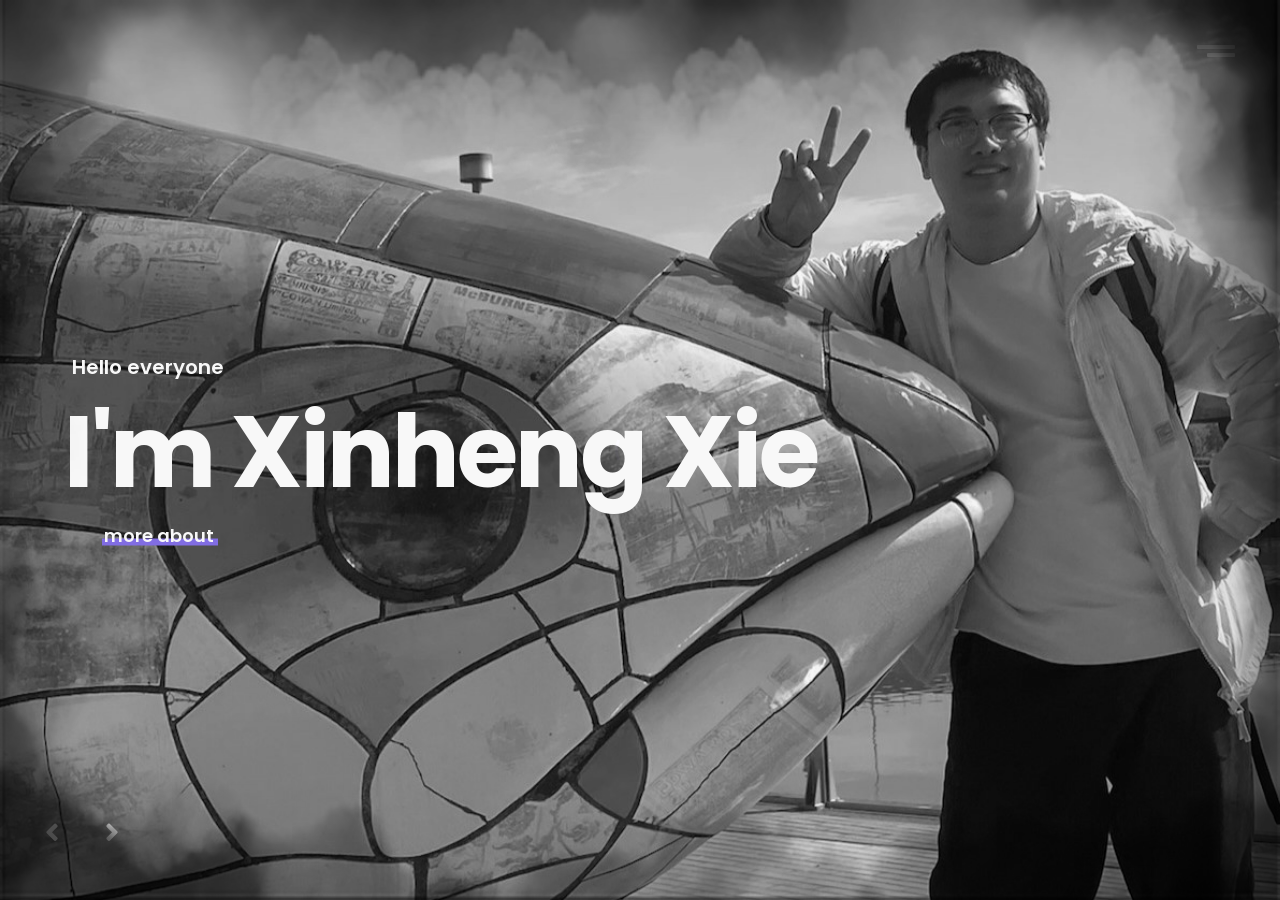
==== commit bee776a6: "Update index.html" ====
--- a/index.html
+++ b/index.html
@@ -66,7 +66,7 @@
 <!--					<span class="categorie">Basketball</span>-->
 					<span class="number">We Are</span>
 					<h1 class="title">Family!!!</h1>
-                    <a data-type="ajax-load" href="./video/001.mp4" class="see-more">see our Vidio now</a> 
+                    <a data-type="ajax-load" href="./video/001.mp4" class="see-more">see our video now</a> 
                     
 				</div>
 				<div class="image" style="background-image: url(img/our_.jpg);"></div>
